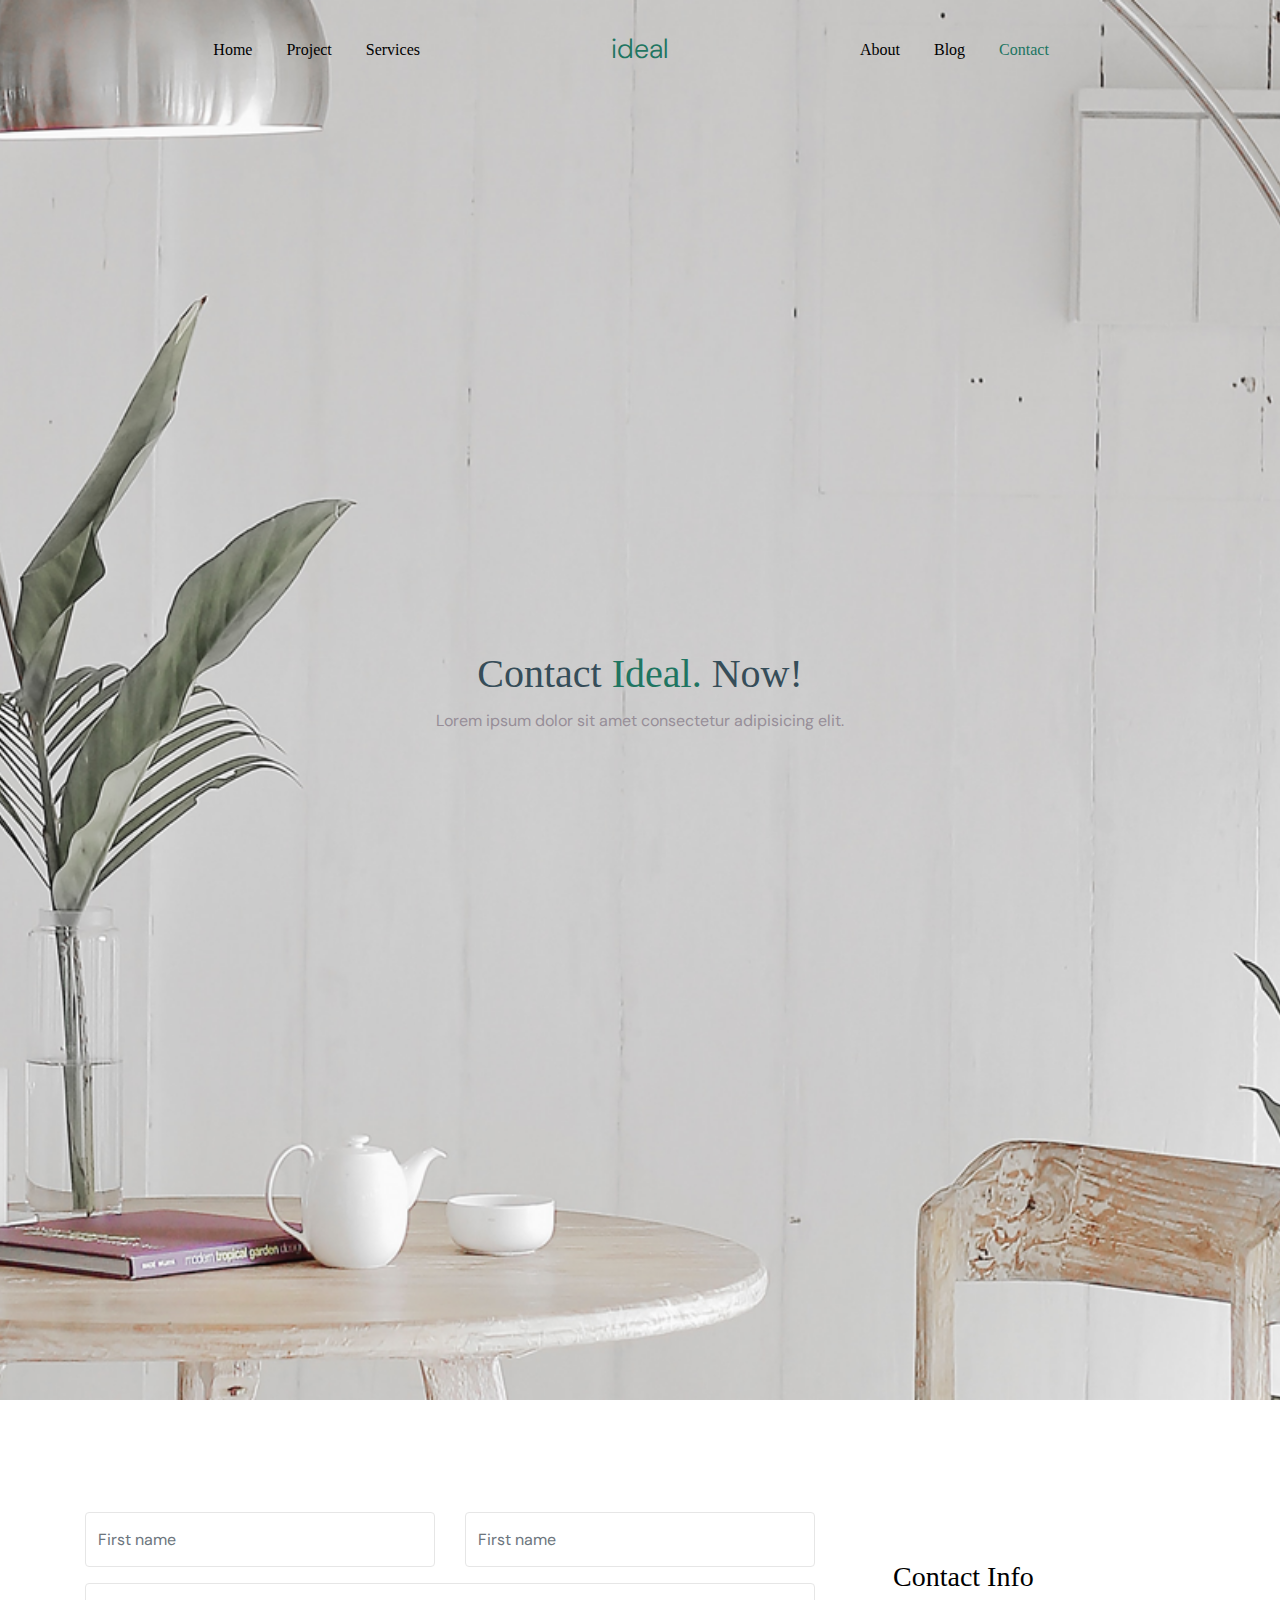
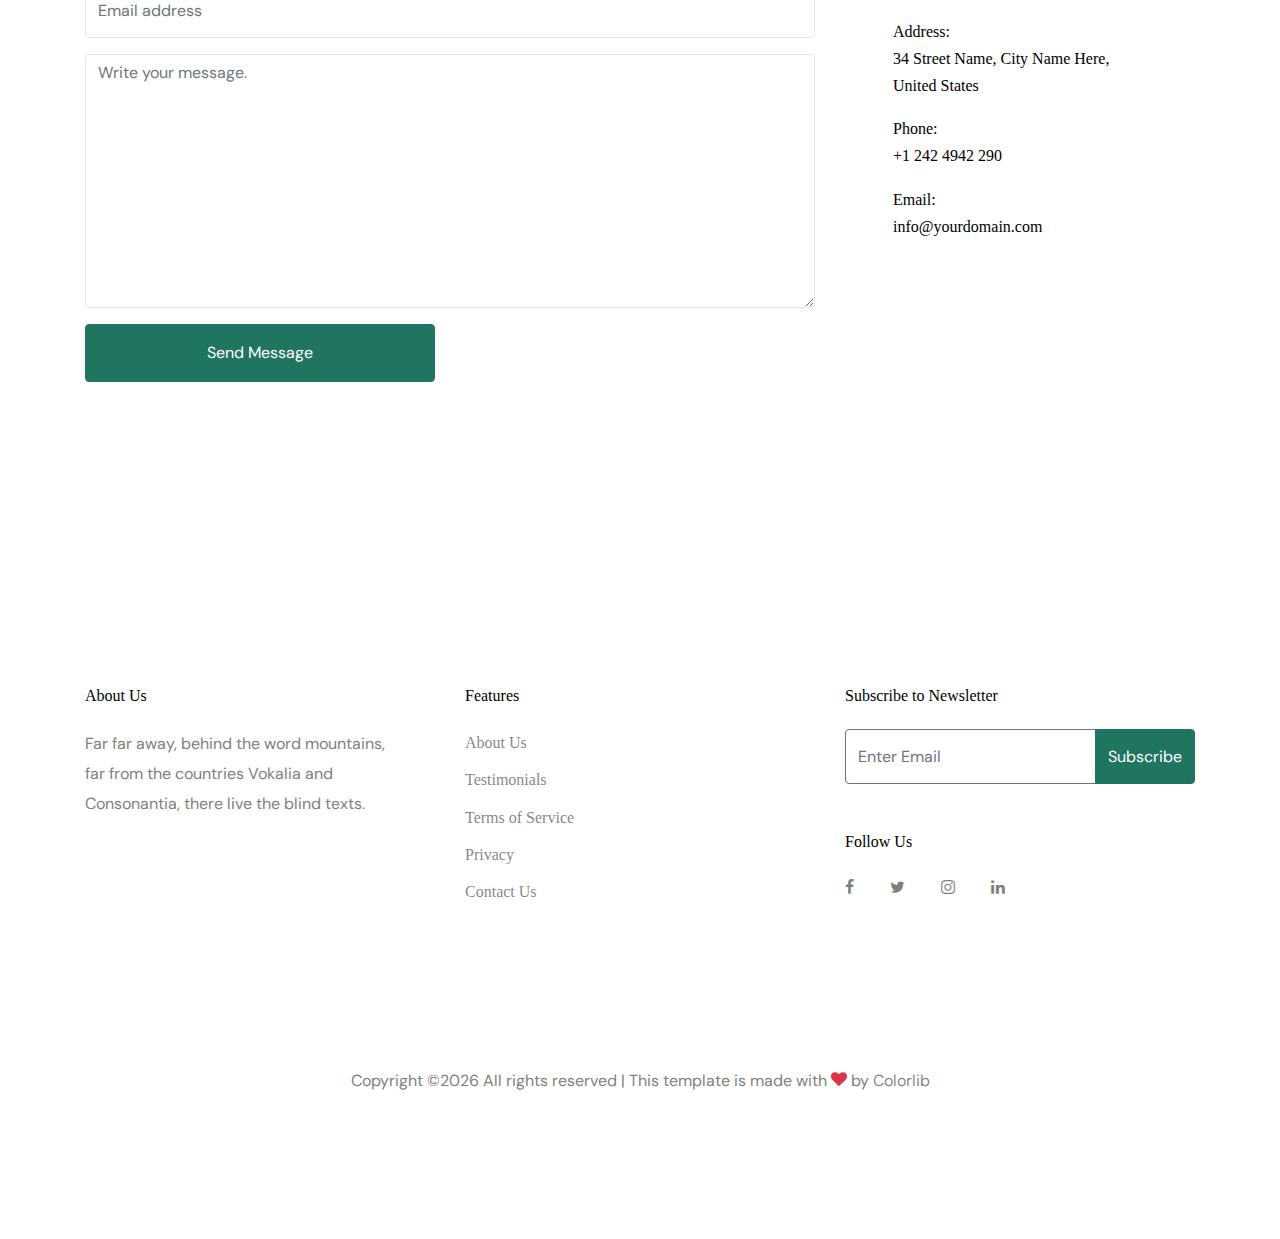
==== contact.html @ 6e5b9c4d "first commit" ====
<!doctype html>
<html lang="en">

  <head>
    <title>Ideal &mdash; Website Template by Colorlib</title>
    <meta charset="utf-8">
    <meta name="viewport" content="width=device-width, initial-scale=1, shrink-to-fit=no">

    <link href="https://fonts.googleapis.com/css?family=DM+Sans:300,400,700&display=swap" rel="stylesheet">

    <link rel="stylesheet" href="fonts/icomoon/style.css">

    <link rel="stylesheet" href="css/bootstrap.min.css">
    <link rel="stylesheet" href="css/animate.min.css">
    <link rel="stylesheet" href="css/jquery.fancybox.min.css">
    <link rel="stylesheet" href="css/owl.carousel.min.css">
    <link rel="stylesheet" href="css/owl.theme.default.min.css">
    <link rel="stylesheet" href="fonts/flaticon/font/flaticon.css">
    <link rel="stylesheet" href="css/aos.css">

    <!-- MAIN CSS -->
    <link rel="stylesheet" href="css/style.css">

  </head>

  <body data-spy="scroll" data-target=".site-navbar-target" data-offset="300">

    
    <div class="site-wrap" id="home-section">

      <div class="site-mobile-menu site-navbar-target">
        <div class="site-mobile-menu-header">
          <div class="site-mobile-menu-close mt-3">
            <span class="icon-close2 js-menu-toggle"></span>
          </div>
        </div>
        <div class="site-mobile-menu-body"></div>
      </div>



      <header class="site-navbar site-navbar-target" role="banner">

        <div class="container">
          <div class="row align-items-center position-relative">

            <div class="col-lg-4">
              <nav class="site-navigation text-right ml-auto " role="navigation">
                <ul class="site-menu main-menu js-clone-nav ml-auto d-none d-lg-block">
                  <li><a href="index.html" class="nav-link">Home</a></li>
                  <li><a href="project.html" class="nav-link">Project</a></li>
                  <li><a href="services.html" class="nav-link">Services</a></li>
                </ul>
              </nav>
            </div>
            <div class="col-lg-4 text-center">
              <div class="site-logo">
                <a href="index.html">Ideal</a>
              </div>


              <div class="ml-auto toggle-button d-inline-block d-lg-none"><a href="#" class="site-menu-toggle py-5 js-menu-toggle text-white"><span class="icon-menu h3 text-white"></span></a></div>
            </div>
            <div class="col-lg-4">
              <nav class="site-navigation text-left mr-auto " role="navigation">
                <ul class="site-menu main-menu js-clone-nav ml-auto d-none d-lg-block">
                  <li><a href="about.html" class="nav-link">About</a></li>
                  <li><a href="blog.html" class="nav-link">Blog</a></li>
                  <li class="active"><a href="contact.html" class="nav-link">Contact</a></li>
                </ul>
              </nav>
            </div>
            

          </div>
        </div>

      </header>

    
    
    <div class="ftco-blocks-cover-1">
        <div class="ftco-cover-1" style="background-image: url('images/hero_1.jpg');">
            <div class="container">
              <div class="row align-items-center justify-content-center">
                <div class="col-lg-6 text-center">
                  <h1>Contact <span class="text-primary">Ideal.</span> Now!  </h1>
                  <p>Lorem ipsum dolor sit amet consectetur adipisicing elit.</p>
                  
                </div>
              </div>
            </div>
        </div>
      </div>


    <div class="site-section">
      <div class="container">
        
        <div class="row">
          <div class="col-lg-8 mb-5" >
            <form action="#" method="post">
              <div class="form-group row">
                <div class="col-md-6 mb-4 mb-lg-0">
                  <input type="text" class="form-control" placeholder="First name">
                </div>
                <div class="col-md-6">
                  <input type="text" class="form-control" placeholder="First name">
                </div>
              </div>

              <div class="form-group row">
                <div class="col-md-12">
                  <input type="text" class="form-control" placeholder="Email address">
                </div>
              </div>

              <div class="form-group row">
                <div class="col-md-12">
                  <textarea name="" id="" class="form-control" placeholder="Write your message." cols="30" rows="10"></textarea>
                </div>
              </div>
              <div class="form-group row">
                <div class="col-md-6 mr-auto">
                  <input type="submit" class="btn btn-block btn-primary text-white py-3 px-5" value="Send Message">
                </div>
              </div>
            </form>
          </div>
          <div class="col-lg-4 ml-auto">
            <div class="bg-white p-3 p-md-5">
              <h3 class="text-black mb-4">Contact Info</h3>
              <ul class="list-unstyled footer-link">
                <li class="d-block mb-3">
                  <span class="d-block text-black">Address:</span>
                  <span>34 Street Name, City Name Here, United States</span></li>
                <li class="d-block mb-3"><span class="d-block text-black">Phone:</span><span>+1 242 4942 290</span></li>
                <li class="d-block mb-3"><span class="d-block text-black">Email:</span><span>info@yourdomain.com</span></li>
              </ul>
            </div>
          </div>
        </div>
      </div>
    </div>

    
    <footer class="site-footer">
      <div class="container">
        <div class="row">
          <div class="col-md-6">
            <div class="row">
              <div class="col-md-7">
                <h2 class="footer-heading mb-4">About Us</h2>
                <p>Far far away, behind the word mountains, far from the countries Vokalia and Consonantia, there live the blind texts. </p>

              </div>
              <div class="col-md-4 ml-auto">
                <h2 class="footer-heading mb-4">Features</h2>
                <ul class="list-unstyled">
                  <li><a href="#">About Us</a></li>
                  <li><a href="#">Testimonials</a></li>
                  <li><a href="#">Terms of Service</a></li>
                  <li><a href="#">Privacy</a></li>
                  <li><a href="#">Contact Us</a></li>
                </ul>
              </div>

            </div>
          </div>
          <div class="col-md-4 ml-auto">

            <div class="mb-5">
              <h2 class="footer-heading mb-4">Subscribe to Newsletter</h2>
              <form action="#" method="post" class="footer-suscribe-form">
                <div class="input-group mb-3">
                  <input type="text" class="form-control border-secondary text-white bg-transparent" placeholder="Enter Email" aria-label="Enter Email" aria-describedby="button-addon2">
                  <div class="input-group-append">
                    <button class="btn btn-primary text-white" type="button" id="button-addon2">Subscribe</button>
                  </div>
                </div>
            </div>


            <h2 class="footer-heading mb-4">Follow Us</h2>
            <a href="#about-section" class="smoothscroll pl-0 pr-3"><span class="icon-facebook"></span></a>
            <a href="#" class="pl-3 pr-3"><span class="icon-twitter"></span></a>
            <a href="#" class="pl-3 pr-3"><span class="icon-instagram"></span></a>
            <a href="#" class="pl-3 pr-3"><span class="icon-linkedin"></span></a>
            </form>
          </div>
        </div>
        <div class="row pt-5 mt-5 text-center">
          <div class="col-md-12">
            <div class="border-top pt-5">
              <p>
            <!-- Link back to Colorlib can't be removed. Template is licensed under CC BY 3.0. -->
            Copyright &copy;<script>document.write(new Date().getFullYear());</script> All rights reserved | This template is made with <i class="icon-heart text-danger" aria-hidden="true"></i> by <a href="https://colorlib.com" target="_blank" >Colorlib</a>
            <!-- Link back to Colorlib can't be removed. Template is licensed under CC BY 3.0. -->
            </p>
            </div>
          </div>

        </div>
      </div>
    </footer>

    </div>

    <script src="js/jquery-3.3.1.min.js"></script>
    <script src="js/popper.min.js"></script>
    <script src="js/bootstrap.min.js"></script>
    <script src="js/owl.carousel.min.js"></script>
    <script src="js/jquery.sticky.js"></script>
    <script src="js/jquery.waypoints.min.js"></script>
    <script src="js/jquery.animateNumber.min.js"></script>
    <script src="js/jquery.fancybox.min.js"></script>
    <script src="js/jquery.easing.1.3.js"></script>
    <script src="js/aos.js"></script>

    <script src="js/main.js"></script>

  </body>

</html>
---- fonts/icomoon/style.css ----
@font-face {
  font-family: 'icomoon';
  src:  url('fonts/icomoon.eot?10si43');
  src:  url('fonts/icomoon.eot?10si43#iefix') format('embedded-opentype'),
    url('fonts/icomoon.ttf?10si43') format('truetype'),
    url('fonts/icomoon.woff?10si43') format('woff'),
    url('fonts/icomoon.svg?10si43#icomoon') format('svg');
  font-weight: normal;
  font-style: normal;
}

[class^="icon-"], [class*=" icon-"] {
  /* use !important to prevent issues with browser extensions that change fonts */
  font-family: 'icomoon' !important;
  speak: none;
  font-style: normal;
  font-weight: normal;
  font-variant: normal;
  text-transform: none;
  line-height: 1;

  /* Better Font Rendering =========== */
  -webkit-font-smoothing: antialiased;
  -moz-osx-font-smoothing: grayscale;
}

.icon-asterisk:before {
  content: "\f069";
}
.icon-plus:before {
  content: "\f067";
}
.icon-question:before {
  content: "\f128";
}
.icon-minus:before {
  content: "\f068";
}
.icon-glass:before {
  content: "\f000";
}
.icon-music:before {
  content: "\f001";
}
.icon-search:before {
  content: "\f002";
}
.icon-envelope-o:before {
  content: "\f003";
}
.icon-heart:before {
  content: "\f004";
}
.icon-star:before {
  content: "\f005";
}
.icon-star-o:before {
  content: "\f006";
}
.icon-user:before {
  content: "\f007";
}
.icon-film:before {
  content: "\f008";
}
.icon-th-large:before {
  content: "\f009";
}
.icon-th:before {
  content: "\f00a";
}
.icon-th-list:before {
  content: "\f00b";
}
.icon-check:before {
  content: "\f00c";
}
.icon-close:before {
  content: "\f00d";
}
.icon-remove:before {
  content: "\f00d";
}
.icon-times:before {
  content: "\f00d";
}
.icon-search-plus:before {
  content: "\f00e";
}
.icon-search-minus:before {
  content: "\f010";
}
.icon-power-off:before {
  content: "\f011";
}
.icon-signal:before {
  content: "\f012";
}
.icon-cog:before {
  content: "\f013";
}
.icon-gear:before {
  content: "\f013";
}
.icon-trash-o:before {
  content: "\f014";
}
.icon-home:before {
  content: "\f015";
}
.icon-file-o:before {
  content: "\f016";
}
.icon-clock-o:before {
  content: "\f017";
}
.icon-road:before {
  content: "\f018";
}
.icon-download:before {
  content: "\f019";
}
.icon-arrow-circle-o-down:before {
  content: "\f01a";
}
.icon-arrow-circle-o-up:before {
  content: "\f01b";
}
.icon-inbox:before {
  content: "\f01c";
}
.icon-play-circle-o:before {
  content: "\f01d";
}
.icon-repeat:before {
  content: "\f01e";
}
.icon-rotate-right:before {
  content: "\f01e";
}
.icon-refresh:before {
  content: "\f021";
}
.icon-list-alt:before {
  content: "\f022";
}
.icon-lock:before {
  content: "\f023";
}
.icon-flag:before {
  content: "\f024";
}
.icon-headphones:before {
  content: "\f025";
}
.icon-volume-off:before {
  content: "\f026";
}
.icon-volume-down:before {
  content: "\f027";
}
.icon-volume-up:before {
  content: "\f028";
}
.icon-qrcode:before {
  content: "\f029";
}
.icon-barcode:before {
  content: "\f02a";
}
.icon-tag:before {
  content: "\f02b";
}
.icon-tags:before {
  content: "\f02c";
}
.icon-book:before {
  content: "\f02d";
}
.icon-bookmark:before {
  content: "\f02e";
}
.icon-print:before {
  content: "\f02f";
}
.icon-camera:before {
  content: "\f030";
}
.icon-font:before {
  content: "\f031";
}
.icon-bold:before {
  content: "\f032";
}
.icon-italic:before {
  content: "\f033";
}
.icon-text-height:before {
  content: "\f034";
}
.icon-text-width:before {
  content: "\f035";
}
.icon-align-left:before {
  content: "\f036";
}
.icon-align-center:before {
  content: "\f037";
}
.icon-align-right:before {
  content: "\f038";
}
.icon-align-justify:before {
  content: "\f039";
}
.icon-list:before {
  content: "\f03a";
}
.icon-dedent:before {
  content: "\f03b";
}
.icon-outdent:before {
  content: "\f03b";
}
.icon-indent:before {
  content: "\f03c";
}
.icon-video-camera:before {
  content: "\f03d";
}
.icon-image:before {
  content: "\f03e";
}
.icon-photo:before {
  content: "\f03e";
}
.icon-picture-o:before {
  content: "\f03e";
}
.icon-pencil:before {
  content: "\f040";
}
.icon-map-marker:before {
  content: "\f041";
}
.icon-adjust:before {
  content: "\f042";
}
.icon-tint:before {
  content: "\f043";
}
.icon-edit:before {
  content: "\f044";
}
.icon-pencil-square-o:before {
  content: "\f044";
}
.icon-share-square-o:before {
  content: "\f045";
}
.icon-check-square-o:before {
  content: "\f046";
}
.icon-arrows:before {
  content: "\f047";
}
.icon-step-backward:before {
  content: "\f048";
}
.icon-fast-backward:before {
  content: "\f049";
}
.icon-backward:before {
  content: "\f04a";
}
.icon-play:before {
  content: "\f04b";
}
.icon-pause:before {
  content: "\f04c";
}
.icon-stop:before {
  content: "\f04d";
}
.icon-forward:before {
  content: "\f04e";
}
.icon-fast-forward:before {
  content: "\f050";
}
.icon-step-forward:before {
  content: "\f051";
}
.icon-eject:before {
  content: "\f052";
}
.icon-chevron-left:before {
  content: "\f053";
}
.icon-chevron-right:before {
  content: "\f054";
}
.icon-plus-circle:before {
  content: "\f055";
}
.icon-minus-circle:before {
  content: "\f056";
}
.icon-times-circle:before {
  content: "\f057";
}
.icon-check-circle:before {
  content: "\f058";
}
.icon-question-circle:before {
  content: "\f059";
}
.icon-info-circle:before {
  content: "\f05a";
}
.icon-crosshairs:before {
  content: "\f05b";
}
.icon-times-circle-o:before {
  content: "\f05c";
}
.icon-check-circle-o:before {
  content: "\f05d";
}
.icon-ban:before {
  content: "\f05e";
}
.icon-arrow-left:before {
  content: "\f060";
}
.icon-arrow-right:before {
  content: "\f061";
}
.icon-arrow-up:before {
  content: "\f062";
}
.icon-arrow-down:before {
  content: "\f063";
}
.icon-mail-forward:before {
  content: "\f064";
}
.icon-share:before {
  content: "\f064";
}
.icon-expand:before {
  content: "\f065";
}
.icon-compress:before {
  content: "\f066";
}
.icon-exclamation-circle:before {
  content: "\f06a";
}
.icon-gift:before {
  content: "\f06b";
}
.icon-leaf:before {
  content: "\f06c";
}
.icon-fire:before {
  content: "\f06d";
}
.icon-eye:before {
  content: "\f06e";
}
.icon-eye-slash:before {
  content: "\f070";
}
.icon-exclamation-triangle:before {
  content: "\f071";
}
.icon-warning:before {
  content: "\f071";
}
.icon-plane:before {
  content: "\f072";
}
.icon-calendar:before {
  content: "\f073";
}
.icon-random:before {
  content: "\f074";
}
.icon-comment:before {
  content: "\f075";
}
.icon-magnet:before {
  content: "\f076";
}
.icon-chevron-up:before {
  content: "\f077";
}
.icon-chevron-down:before {
  content: "\f078";
}
.icon-retweet:before {
  content: "\f079";
}
.icon-shopping-cart:before {
  content: "\f07a";
}
.icon-folder:before {
  content: "\f07b";
}
.icon-folder-open:before {
  content: "\f07c";
}
.icon-arrows-v:before {
  content: "\f07d";
}
.icon-arrows-h:before {
  content: "\f07e";
}
.icon-bar-chart:before {
  content: "\f080";
}
.icon-bar-chart-o:before {
  content: "\f080";
}
.icon-twitter-square:before {
  content: "\f081";
}
.icon-facebook-square:before {
  content: "\f082";
}
.icon-camera-retro:before {
  content: "\f083";
}
.icon-key:before {
  content: "\f084";
}
.icon-cogs:before {
  content: "\f085";
}
.icon-gears:before {
  content: "\f085";
}
.icon-comments:before {
  content: "\f086";
}
.icon-thumbs-o-up:before {
  content: "\f087";
}
.icon-thumbs-o-down:before {
  content: "\f088";
}
.icon-star-half:before {
  content: "\f089";
}
.icon-heart-o:before {
  content: "\f08a";
}
.icon-sign-out:before {
  content: "\f08b";
}
.icon-linkedin-square:before {
  content: "\f08c";
}
.icon-thumb-tack:before {
  content: "\f08d";
}
.icon-external-link:before {
  content: "\f08e";
}
.icon-sign-in:before {
  content: "\f090";
}
.icon-trophy:before {
  content: "\f091";
}
.icon-github-square:before {
  content: "\f092";
}
.icon-upload:before {
  content: "\f093";
}
.icon-lemon-o:before {
  content: "\f094";
}
.icon-phone:before {
  content: "\f095";
}
.icon-square-o:before {
  content: "\f096";
}
.icon-bookmark-o:before {
  content: "\f097";
}
.icon-phone-square:before {
  content: "\f098";
}
.icon-twitter:before {
  content: "\f099";
}
.icon-facebook:before {
  content: "\f09a";
}
.icon-facebook-f:before {
  content: "\f09a";
}
.icon-github:before {
  content: "\f09b";
}
.icon-unlock:before {
  content: "\f09c";
}
.icon-credit-card:before {
  content: "\f09d";
}
.icon-feed:before {
  content: "\f09e";
}
.icon-rss:before {
  content: "\f09e";
}
.icon-hdd-o:before {
  content: "\f0a0";
}
.icon-bullhorn:before {
  content: "\f0a1";
}
.icon-bell-o:before {
  content: "\f0a2";
}
.icon-certificate:before {
  content: "\f0a3";
}
.icon-hand-o-right:before {
  content: "\f0a4";
}
.icon-hand-o-left:before {
  content: "\f0a5";
}
.icon-hand-o-up:before {
  content: "\f0a6";
}
.icon-hand-o-down:before {
  content: "\f0a7";
}
.icon-arrow-circle-left:before {
  content: "\f0a8";
}
.icon-arrow-circle-right:before {
  content: "\f0a9";
}
.icon-arrow-circle-up:before {
  content: "\f0aa";
}
.icon-arrow-circle-down:before {
  content: "\f0ab";
}
.icon-globe:before {
  content: "\f0ac";
}
.icon-wrench:before {
  content: "\f0ad";
}
.icon-tasks:before {
  content: "\f0ae";
}
.icon-filter:before {
  content: "\f0b0";
}
.icon-briefcase:before {
  content: "\f0b1";
}
.icon-arrows-alt:before {
  content: "\f0b2";
}
.icon-group:before {
  content: "\f0c0";
}
.icon-users:before {
  content: "\f0c0";
}
.icon-chain:before {
  content: "\f0c1";
}
.icon-link:before {
  content: "\f0c1";
}
.icon-cloud:before {
  content: "\f0c2";
}
.icon-flask:before {
  content: "\f0c3";
}
.icon-cut:before {
  content: "\f0c4";
}
.icon-scissors:before {
  content: "\f0c4";
}
.icon-copy:before {
  content: "\f0c5";
}
.icon-files-o:before {
  content: "\f0c5";
}
.icon-paperclip:before {
  content: "\f0c6";
}
.icon-floppy-o:before {
  content: "\f0c7";
}
.icon-save:before {
  content: "\f0c7";
}
.icon-square:before {
  content: "\f0c8";
}
.icon-bars:before {
  content: "\f0c9";
}
.icon-navicon:before {
  content: "\f0c9";
}
.icon-reorder:before {
  content: "\f0c9";
}
.icon-list-ul:before {
  content: "\f0ca";
}
.icon-list-ol:before {
  content: "\f0cb";
}
.icon-strikethrough:before {
  content: "\f0cc";
}
.icon-underline:before {
  content: "\f0cd";
}
.icon-table:before {
  content: "\f0ce";
}
.icon-magic:before {
  content: "\f0d0";
}
.icon-truck:before {
  content: "\f0d1";
}
.icon-pinterest:before {
  content: "\f0d2";
}
.icon-pinterest-square:before {
  content: "\f0d3";
}
.icon-google-plus-square:before {
  content: "\f0d4";
}
.icon-google-plus:before {
  content: "\f0d5";
}
.icon-money:before {
  content: "\f0d6";
}
.icon-caret-down:before {
  content: "\f0d7";
}
.icon-caret-up:before {
  content: "\f0d8";
}
.icon-caret-left:before {
  content: "\f0d9";
}
.icon-caret-right:before {
  content: "\f0da";
}
.icon-columns:before {
  content: "\f0db";
}
.icon-sort:before {
  content: "\f0dc";
}
.icon-unsorted:before {
  content: "\f0dc";
}
.icon-sort-desc:before {
  content: "\f0dd";
}
.icon-sort-down:before {
  content: "\f0dd";
}
.icon-sort-asc:before {
  content: "\f0de";
}
.icon-sort-up:before {
  content: "\f0de";
}
.icon-envelope:before {
  content: "\f0e0";
}
.icon-linkedin:before {
  content: "\f0e1";
}
.icon-rotate-left:before {
  content: "\f0e2";
}
.icon-undo:before {
  content: "\f0e2";
}
.icon-gavel:before {
  content: "\f0e3";
}
.icon-legal:before {
  content: "\f0e3";
}
.icon-dashboard:before {
  content: "\f0e4";
}
.icon-tachometer:before {
  content: "\f0e4";
}
.icon-comment-o:before {
  content: "\f0e5";
}
.icon-comments-o:before {
  content: "\f0e6";
}
.icon-bolt:before {
  content: "\f0e7";
}
.icon-flash:before {
  content: "\f0e7";
}
.icon-sitemap:before {
  content: "\f0e8";
}
.icon-umbrella:before {
  content: "\f0e9";
}
.icon-clipboard:before {
  content: "\f0ea";
}
.icon-paste:before {
  content: "\f0ea";
}
.icon-lightbulb-o:before {
  content: "\f0eb";
}
.icon-exchange:before {
  content: "\f0ec";
}
.icon-cloud-download:before {
  content: "\f0ed";
}
.icon-cloud-upload:before {
  content: "\f0ee";
}
.icon-user-md:before {
  content: "\f0f0";
}
.icon-stethoscope:before {
  content: "\f0f1";
}
.icon-suitcase:before {
  content: "\f0f2";
}
.icon-bell:before {
  content: "\f0f3";
}
.icon-coffee:before {
  content: "\f0f4";
}
.icon-cutlery:before {
  content: "\f0f5";
}
.icon-file-text-o:before {
  content: "\f0f6";
}
.icon-building-o:before {
  content: "\f0f7";
}
.icon-hospital-o:before {
  content: "\f0f8";
}
.icon-ambulance:before {
  content: "\f0f9";
}
.icon-medkit:before {
  content: "\f0fa";
}
.icon-fighter-jet:before {
  content: "\f0fb";
}
.icon-beer:before {
  content: "\f0fc";
}
.icon-h-square:before {
  content: "\f0fd";
}
.icon-plus-square:before {
  content: "\f0fe";
}
.icon-angle-double-left:before {
  content: "\f100";
}
.icon-angle-double-right:before {
  content: "\f101";
}
.icon-angle-double-up:before {
  content: "\f102";
}
.icon-angle-double-down:before {
  content: "\f103";
}
.icon-angle-left:before {
  content: "\f104";
}
.icon-angle-right:before {
  content: "\f105";
}
.icon-angle-up:before {
  content: "\f106";
}
.icon-angle-down:before {
  content: "\f107";
}
.icon-desktop:before {
  content: "\f108";
}
.icon-laptop:before {
  content: "\f109";
}
.icon-tablet:before {
  content: "\f10a";
}
.icon-mobile:before {
  content: "\f10b";
}
.icon-mobile-phone:before {
  content: "\f10b";
}
.icon-circle-o:before {
  content: "\f10c";
}
.icon-quote-left:before {
  content: "\f10d";
}
.icon-quote-right:before {
  content: "\f10e";
}
.icon-spinner:before {
  content: "\f110";
}
.icon-circle:before {
  content: "\f111";
}
.icon-mail-reply:before {
  content: "\f112";
}
.icon-reply:before {
  content: "\f112";
}
.icon-github-alt:before {
  content: "\f113";
}
.icon-folder-o:before {
  content: "\f114";
}
.icon-folder-open-o:before {
  content: "\f115";
}
.icon-smile-o:before {
  content: "\f118";
}
.icon-frown-o:before {
  content: "\f119";
}
.icon-meh-o:before {
  content: "\f11a";
}
.icon-gamepad:before {
  content: "\f11b";
}
.icon-keyboard-o:before {
  content: "\f11c";
}
.icon-flag-o:before {
  content: "\f11d";
}
.icon-flag-checkered:before {
  content: "\f11e";
}
.icon-terminal:before {
  content: "\f120";
}
.icon-code:before {
  content: "\f121";
}
.icon-mail-reply-all:before {
  content: "\f122";
}
.icon-reply-all:before {
  content: "\f122";
}
.icon-star-half-empty:before {
  content: "\f123";
}
.icon-star-half-full:before {
  content: "\f123";
}
.icon-star-half-o:before {
  content: "\f123";
}
.icon-location-arrow:before {
  content: "\f124";
}
.icon-crop:before {
  content: "\f125";
}
.icon-code-fork:before {
  content: "\f126";
}
.icon-chain-broken:before {
  content: "\f127";
}
.icon-unlink:before {
  content: "\f127";
}
.icon-info:before {
  content: "\f129";
}
.icon-exclamation:before {
  content: "\f12a";
}
.icon-superscript:before {
  content: "\f12b";
}
.icon-subscript:before {
  content: "\f12c";
}
.icon-eraser:before {
  content: "\f12d";
}
.icon-puzzle-piece:before {
  content: "\f12e";
}
.icon-microphone:before {
  content: "\f130";
}
.icon-microphone-slash:before {
  content: "\f131";
}
.icon-shield:before {
  content: "\f132";
}
.icon-calendar-o:before {
  content: "\f133";
}
.icon-fire-extinguisher:before {
  content: "\f134";
}
.icon-rocket:before {
  content: "\f135";
}
.icon-maxcdn:before {
  content: "\f136";
}
.icon-chevron-circle-left:before {
  content: "\f137";
}
.icon-chevron-circle-right:before {
  content: "\f138";
}
.icon-chevron-circle-up:before {
  content: "\f139";
}
.icon-chevron-circle-down:before {
  content: "\f13a";
}
.icon-html5:before {
  content: "\f13b";
}
.icon-css3:before {
  content: "\f13c";
}
.icon-anchor:before {
  content: "\f13d";
}
.icon-unlock-alt:before {
  content: "\f13e";
}
.icon-bullseye:before {
  content: "\f140";
}
.icon-ellipsis-h:before {
  content: "\f141";
}
.icon-ellipsis-v:before {
  content: "\f142";
}
.icon-rss-square:before {
  content: "\f143";
}
.icon-play-circle:before {
  content: "\f144";
}
.icon-ticket:before {
  content: "\f145";
}
.icon-minus-square:before {
  content: "\f146";
}
.icon-minus-square-o:before {
  content: "\f147";
}
.icon-level-up:before {
  content: "\f148";
}
.icon-level-down:before {
  content: "\f149";
}
.icon-check-square:before {
  content: "\f14a";
}
.icon-pencil-square:before {
  content: "\f14b";
}
.icon-external-link-square:before {
  content: "\f14c";
}
.icon-share-square:before {
  content: "\f14d";
}
.icon-compass:before {
  content: "\f14e";
}
.icon-caret-square-o-down:before {
  content: "\f150";
}
.icon-toggle-down:before {
  content: "\f150";
}
.icon-caret-square-o-up:before {
  content: "\f151";
}
.icon-toggle-up:before {
  content: "\f151";
}
.icon-caret-square-o-right:before {
  content: "\f152";
}
.icon-toggle-right:before {
  content: "\f152";
}
.icon-eur:before {
  content: "\f153";
}
.icon-euro:before {
  content: "\f153";
}
.icon-gbp:before {
  content: "\f154";
}
.icon-dollar:before {
  content: "\f155";
}
.icon-usd:before {
  content: "\f155";
}
.icon-inr:before {
  content: "\f156";
}
.icon-rupee:before {
  content: "\f156";
}
.icon-cny:before {
  content: "\f157";
}
.icon-jpy:before {
  content: "\f157";
}
.icon-rmb:before {
  content: "\f157";
}
.icon-yen:before {
  content: "\f157";
}
.icon-rouble:before {
  content: "\f158";
}
.icon-rub:before {
  content: "\f158";
}
.icon-ruble:before {
  content: "\f158";
}
.icon-krw:before {
  content: "\f159";
}
.icon-won:before {
  content: "\f159";
}
.icon-bitcoin:before {
  content: "\f15a";
}
.icon-btc:before {
  content: "\f15a";
}
.icon-file:before {
  content: "\f15b";
}
.icon-file-text:before {
  content: "\f15c";
}
.icon-sort-alpha-asc:before {
  content: "\f15d";
}
.icon-sort-alpha-desc:before {
  content: "\f15e";
}
.icon-sort-amount-asc:before {
  content: "\f160";
}
.icon-sort-amount-desc:before {
  content: "\f161";
}
.icon-sort-numeric-asc:before {
  content: "\f162";
}
.icon-sort-numeric-desc:before {
  content: "\f163";
}
.icon-thumbs-up:before {
  content: "\f164";
}
.icon-thumbs-down:before {
  content: "\f165";
}
.icon-youtube-square:before {
  content: "\f166";
}
.icon-youtube:before {
  content: "\f167";
}
.icon-xing:before {
  content: "\f168";
}
.icon-xing-square:before {
  content: "\f169";
}
.icon-youtube-play:before {
  content: "\f16a";
}
.icon-dropbox:before {
  content: "\f16b";
}
.icon-stack-overflow:before {
  content: "\f16c";
}
.icon-instagram:before {
  content: "\f16d";
}
.icon-flickr:before {
  content: "\f16e";
}
.icon-adn:before {
  content: "\f170";
}
.icon-bitbucket:before {
  content: "\f171";
}
.icon-bitbucket-square:before {
  content: "\f172";
}
.icon-tumblr:before {
  content: "\f173";
}
.icon-tumblr-square:before {
  content: "\f174";
}
.icon-long-arrow-down:before {
  content: "\f175";
}
.icon-long-arrow-up:before {
  content: "\f176";
}
.icon-long-arrow-left:before {
  content: "\f177";
}
.icon-long-arrow-right:before {
  content: "\f178";
}
.icon-apple:before {
  content: "\f179";
}
.icon-windows:before {
  content: "\f17a";
}
.icon-android:before {
  content: "\f17b";
}
.icon-linux:before {
  content: "\f17c";
}
.icon-dribbble:before {
  content: "\f17d";
}
.icon-skype:before {
  content: "\f17e";
}
.icon-foursquare:before {
  content: "\f180";
}
.icon-trello:before {
  content: "\f181";
}
.icon-female:before {
  content: "\f182";
}
.icon-male:before {
  content: "\f183";
}
.icon-gittip:before {
  content: "\f184";
}
.icon-gratipay:before {
  content: "\f184";
}
.icon-sun-o:before {
  content: "\f185";
}
.icon-moon-o:before {
  content: "\f186";
}
.icon-archive:before {
  content: "\f187";
}
.icon-bug:before {
  content: "\f188";
}
.icon-vk:before {
  content: "\f189";
}
.icon-weibo:before {
  content: "\f18a";
}
.icon-renren:before {
  content: "\f18b";
}
.icon-pagelines:before {
  content: "\f18c";
}
.icon-stack-exchange:before {
  content: "\f18d";
}
.icon-arrow-circle-o-right:before {
  content: "\f18e";
}
.icon-arrow-circle-o-left:before {
  content: "\f190";
}
.icon-caret-square-o-left:before {
  content: "\f191";
}
.icon-toggle-left:before {
  content: "\f191";
}
.icon-dot-circle-o:before {
  content: "\f192";
}
.icon-wheelchair:before {
  content: "\f193";
}
.icon-vimeo-square:before {
  content: "\f194";
}
.icon-try:before {
  content: "\f195";
}
.icon-turkish-lira:before {
  content: "\f195";
}
.icon-plus-square-o:before {
  content: "\f196";
}
.icon-space-shuttle:before {
  content: "\f197";
}
.icon-slack:before {
  content: "\f198";
}
.icon-envelope-square:before {
  content: "\f199";
}
.icon-wordpress:before {
  content: "\f19a";
}
.icon-openid:before {
  content: "\f19b";
}
.icon-bank:before {
  content: "\f19c";
}
.icon-institution:before {
  content: "\f19c";
}
.icon-university:before {
  content: "\f19c";
}
.icon-graduation-cap:before {
  content: "\f19d";
}
.icon-mortar-board:before {
  content: "\f19d";
}
.icon-yahoo:before {
  content: "\f19e";
}
.icon-google:before {
  content: "\f1a0";
}
.icon-reddit:before {
  content: "\f1a1";
}
.icon-reddit-square:before {
  content: "\f1a2";
}
.icon-stumbleupon-circle:before {
  content: "\f1a3";
}
.icon-stumbleupon:before {
  content: "\f1a4";
}
.icon-delicious:before {
  content: "\f1a5";
}
.icon-digg:before {
  content: "\f1a6";
}
.icon-pied-piper-pp:before {
  content: "\f1a7";
}
.icon-pied-piper-alt:before {
  content: "\f1a8";
}
.icon-drupal:before {
  content: "\f1a9";
}
.icon-joomla:before {
  content: "\f1aa";
}
.icon-language:before {
  content: "\f1ab";
}
.icon-fax:before {
  content: "\f1ac";
}
.icon-building:before {
  content: "\f1ad";
}
.icon-child:before {
  content: "\f1ae";
}
.icon-paw:before {
  content: "\f1b0";
}
.icon-spoon:before {
  content: "\f1b1";
}
.icon-cube:before {
  content: "\f1b2";
}
.icon-cubes:before {
  content: "\f1b3";
}
.icon-behance:before {
  content: "\f1b4";
}
.icon-behance-square:before {
  content: "\f1b5";
}
.icon-steam:before {
  content: "\f1b6";
}
.icon-steam-square:before {
  content: "\f1b7";
}
.icon-recycle:before {
  content: "\f1b8";
}
.icon-automobile:before {
  content: "\f1b9";
}
.icon-car:before {
  content: "\f1b9";
}
.icon-cab:before {
  content: "\f1ba";
}
.icon-taxi:before {
  content: "\f1ba";
}
.icon-tree:before {
  content: "\f1bb";
}
.icon-spotify:before {
  content: "\f1bc";
}
.icon-deviantart:before {
  content: "\f1bd";
}
.icon-soundcloud:before {
  content: "\f1be";
}
.icon-database:before {
  content: "\f1c0";
}
.icon-file-pdf-o:before {
  content: "\f1c1";
}
.icon-file-word-o:before {
  content: "\f1c2";
}
.icon-file-excel-o:before {
  content: "\f1c3";
}
.icon-file-powerpoint-o:before {
  content: "\f1c4";
}
.icon-file-image-o:before {
  content: "\f1c5";
}
.icon-file-photo-o:before {
  content: "\f1c5";
}
.icon-file-picture-o:before {
  content: "\f1c5";
}
.icon-file-archive-o:before {
  content: "\f1c6";
}
.icon-file-zip-o:before {
  content: "\f1c6";
}
.icon-file-audio-o:before {
  content: "\f1c7";
}
.icon-file-sound-o:before {
  content: "\f1c7";
}
.icon-file-movie-o:before {
  content: "\f1c8";
}
.icon-file-video-o:before {
  content: "\f1c8";
}
.icon-file-code-o:before {
  content: "\f1c9";
}
.icon-vine:before {
  content: "\f1ca";
}
.icon-codepen:before {
  content: "\f1cb";
}
.icon-jsfiddle:before {
  content: "\f1cc";
}
.icon-life-bouy:before {
  content: "\f1cd";
}
.icon-life-buoy:before {
  content: "\f1cd";
}
.icon-life-ring:before {
  content: "\f1cd";
}
.icon-life-saver:before {
  content: "\f1cd";
}
.icon-support:before {
  content: "\f1cd";
}
.icon-circle-o-notch:before {
  content: "\f1ce";
}
.icon-ra:before {
  content: "\f1d0";
}
.icon-rebel:before {
  content: "\f1d0";
}
.icon-resistance:before {
  content: "\f1d0";
}
.icon-empire:before {
  content: "\f1d1";
}
.icon-ge:before {
  content: "\f1d1";
}
.icon-git-square:before {
  content: "\f1d2";
}
.icon-git:before {
  content: "\f1d3";
}
.icon-hacker-news:before {
  content: "\f1d4";
}
.icon-y-combinator-square:before {
  content: "\f1d4";
}
.icon-yc-square:before {
  content: "\f1d4";
}
.icon-tencent-weibo:before {
  content: "\f1d5";
}
.icon-qq:before {
  content: "\f1d6";
}
.icon-wechat:before {
  content: "\f1d7";
}
.icon-weixin:before {
  content: "\f1d7";
}
.icon-paper-plane:before {
  content: "\f1d8";
}
.icon-send:before {
  content: "\f1d8";
}
.icon-paper-plane-o:before {
  content: "\f1d9";
}
.icon-send-o:before {
  content: "\f1d9";
}
.icon-history:before {
  content: "\f1da";
}
.icon-circle-thin:before {
  content: "\f1db";
}
.icon-header:before {
  content: "\f1dc";
}
.icon-paragraph:before {
  content: "\f1dd";
}
.icon-sliders:before {
  content: "\f1de";
}
.icon-share-alt:before {
  content: "\f1e0";
}
.icon-share-alt-square:before {
  content: "\f1e1";
}
.icon-bomb:before {
  content: "\f1e2";
}
.icon-futbol-o:before {
  content: "\f1e3";
}
.icon-soccer-ball-o:before {
  content: "\f1e3";
}
.icon-tty:before {
  content: "\f1e4";
}
.icon-binoculars:before {
  content: "\f1e5";
}
.icon-plug:before {
  content: "\f1e6";
}
.icon-slideshare:before {
  content: "\f1e7";
}
.icon-twitch:before {
  content: "\f1e8";
}
.icon-yelp:before {
  content: "\f1e9";
}
.icon-newspaper-o:before {
  content: "\f1ea";
}
.icon-wifi:before {
  content: "\f1eb";
}
.icon-calculator:before {
  content: "\f1ec";
}
.icon-paypal:before {
  content: "\f1ed";
}
.icon-google-wallet:before {
  content: "\f1ee";
}
.icon-cc-visa:before {
  content: "\f1f0";
}
.icon-cc-mastercard:before {
  content: "\f1f1";
}
.icon-cc-discover:before {
  content: "\f1f2";
}
.icon-cc-amex:before {
  content: "\f1f3";
}
.icon-cc-paypal:before {
  content: "\f1f4";
}
.icon-cc-stripe:before {
  content: "\f1f5";
}
.icon-bell-slash:before {
  content: "\f1f6";
}
.icon-bell-slash-o:before {
  content: "\f1f7";
}
.icon-trash:before {
  content: "\f1f8";
}
.icon-copyright:before {
  content: "\f1f9";
}
.icon-at:before {
  content: "\f1fa";
}
.icon-eyedropper:before {
  content: "\f1fb";
}
.icon-paint-brush:before {
  content: "\f1fc";
}
.icon-birthday-cake:before {
  content: "\f1fd";
}
.icon-area-chart:before {
  content: "\f1fe";
}
.icon-pie-chart:before {
  content: "\f200";
}
.icon-line-chart:before {
  content: "\f201";
}
.icon-lastfm:before {
  content: "\f202";
}
.icon-lastfm-square:before {
  content: "\f203";
}
.icon-toggle-off:before {
  content: "\f204";
}
.icon-toggle-on:before {
  content: "\f205";
}
.icon-bicycle:before {
  content: "\f206";
}
.icon-bus:before {
  content: "\f207";
}
.icon-ioxhost:before {
  content: "\f208";
}
.icon-angellist:before {
  content: "\f209";
}
.icon-cc:before {
  content: "\f20a";
}
.icon-ils:before {
  content: "\f20b";
}
.icon-shekel:before {
  content: "\f20b";
}
.icon-sheqel:before {
  content: "\f20b";
}
.icon-meanpath:before {
  content: "\f20c";
}
.icon-buysellads:before {
  content: "\f20d";
}
.icon-connectdevelop:before {
  content: "\f20e";
}
.icon-dashcube:before {
  content: "\f210";
}
.icon-forumbee:before {
  content: "\f211";
}
.icon-leanpub:before {
  content: "\f212";
}
.icon-sellsy:before {
  content: "\f213";
}
.icon-shirtsinbulk:before {
  content: "\f214";
}
.icon-simplybuilt:before {
  content: "\f215";
}
.icon-skyatlas:before {
  content: "\f216";
}
.icon-cart-plus:before {
  content: "\f217";
}
.icon-cart-arrow-down:before {
  content: "\f218";
}
.icon-diamond:before {
  content: "\f219";
}
.icon-ship:before {
  content: "\f21a";
}
.icon-user-secret:before {
  content: "\f21b";
}
.icon-motorcycle:before {
  content: "\f21c";
}
.icon-street-view:before {
  content: "\f21d";
}
.icon-heartbeat:before {
  content: "\f21e";
}
.icon-venus:before {
  content: "\f221";
}
.icon-mars:before {
  content: "\f222";
}
.icon-mercury:before {
  content: "\f223";
}
.icon-intersex:before {
  content: "\f224";
}
.icon-transgender:before {
  content: "\f224";
}
.icon-transgender-alt:before {
  content: "\f225";
}
.icon-venus-double:before {
  content: "\f226";
}
.icon-mars-double:before {
  content: "\f227";
}
.icon-venus-mars:before {
  content: "\f228";
}
.icon-mars-stroke:before {
  content: "\f229";
}
.icon-mars-stroke-v:before {
  content: "\f22a";
}
.icon-mars-stroke-h:before {
  content: "\f22b";
}
.icon-neuter:before {
  content: "\f22c";
}
.icon-genderless:before {
  content: "\f22d";
}
.icon-facebook-official:before {
  content: "\f230";
}
.icon-pinterest-p:before {
  content: "\f231";
}
.icon-whatsapp:before {
  content: "\f232";
}
.icon-server:before {
  content: "\f233";
}
.icon-user-plus:before {
  content: "\f234";
}
.icon-user-times:before {
  content: "\f235";
}
.icon-bed:before {
  content: "\f236";
}
.icon-hotel:before {
  content: "\f236";
}
.icon-viacoin:before {
  content: "\f237";
}
.icon-train:before {
  content: "\f238";
}
.icon-subway:before {
  content: "\f239";
}
.icon-medium:before {
  content: "\f23a";
}
.icon-y-combinator:before {
  content: "\f23b";
}
.icon-yc:before {
  content: "\f23b";
}
.icon-optin-monster:before {
  content: "\f23c";
}
.icon-opencart:before {
  content: "\f23d";
}
.icon-expeditedssl:before {
  content: "\f23e";
}
.icon-battery:before {
  content: "\f240";
}
.icon-battery-4:before {
  content: "\f240";
}
.icon-battery-full:before {
  content: "\f240";
}
.icon-battery-3:before {
  content: "\f241";
}
.icon-battery-three-quarters:before {
  content: "\f241";
}
.icon-battery-2:before {
  content: "\f242";
}
.icon-battery-half:before {
  content: "\f242";
}
.icon-battery-1:before {
  content: "\f243";
}
.icon-battery-quarter:before {
  content: "\f243";
}
.icon-battery-0:before {
  content: "\f244";
}
.icon-battery-empty:before {
  content: "\f244";
}
.icon-mouse-pointer:before {
  content: "\f245";
}
.icon-i-cursor:before {
  content: "\f246";
}
.icon-object-group:before {
  content: "\f247";
}
.icon-object-ungroup:before {
  content: "\f248";
}
.icon-sticky-note:before {
  content: "\f249";
}
.icon-sticky-note-o:before {
  content: "\f24a";
}
.icon-cc-jcb:before {
  content: "\f24b";
}
.icon-cc-diners-club:before {
  content: "\f24c";
}
.icon-clone:before {
  content: "\f24d";
}
.icon-balance-scale:before {
  content: "\f24e";
}
.icon-hourglass-o:before {
  content: "\f250";
}
.icon-hourglass-1:before {
  content: "\f251";
}
.icon-hourglass-start:before {
  content: "\f251";
}
.icon-hourglass-2:before {
  content: "\f252";
}
.icon-hourglass-half:before {
  content: "\f252";
}
.icon-hourglass-3:before {
  content: "\f253";
}
.icon-hourglass-end:before {
  content: "\f253";
}
.icon-hourglass:before {
  content: "\f254";
}
.icon-hand-grab-o:before {
  content: "\f255";
}
.icon-hand-rock-o:before {
  content: "\f255";
}
.icon-hand-paper-o:before {
  content: "\f256";
}
.icon-hand-stop-o:before {
  content: "\f256";
}
.icon-hand-scissors-o:before {
  content: "\f257";
}
.icon-hand-lizard-o:before {
  content: "\f258";
}
.icon-hand-spock-o:before {
  content: "\f259";
}
.icon-hand-pointer-o:before {
  content: "\f25a";
}
.icon-hand-peace-o:before {
  content: "\f25b";
}
.icon-trademark:before {
  content: "\f25c";
}
.icon-registered:before {
  content: "\f25d";
}
.icon-creative-commons:before {
  content: "\f25e";
}
.icon-gg:before {
  content: "\f260";
}
.icon-gg-circle:before {
  content: "\f261";
}
.icon-tripadvisor:before {
  content: "\f262";
}
.icon-odnoklassniki:before {
  content: "\f263";
}
.icon-odnoklassniki-square:before {
  content: "\f264";
}
.icon-get-pocket:before {
  content: "\f265";
}
.icon-wikipedia-w:before {
  content: "\f266";
}
.icon-safari:before {
  content: "\f267";
}
.icon-chrome:before {
  content: "\f268";
}
.icon-firefox:before {
  content: "\f269";
}
.icon-opera:before {
  content: "\f26a";
}
.icon-internet-explorer:before {
  content: "\f26b";
}
.icon-television:before {
  content: "\f26c";
}
.icon-tv:before {
  content: "\f26c";
}
.icon-contao:before {
  content: "\f26d";
}
.icon-500px:before {
  content: "\f26e";
}
.icon-amazon:before {
  content: "\f270";
}
.icon-calendar-plus-o:before {
  content: "\f271";
}
.icon-calendar-minus-o:before {
  content: "\f272";
}
.icon-calendar-times-o:before {
  content: "\f273";
}
.icon-calendar-check-o:before {
  content: "\f274";
}
.icon-industry:before {
  content: "\f275";
}
.icon-map-pin:before {
  content: "\f276";
}
.icon-map-signs:before {
  content: "\f277";
}
.icon-map-o:before {
  content: "\f278";
}
.icon-map:before {
  content: "\f279";
}
.icon-commenting:before {
  content: "\f27a";
}
.icon-commenting-o:before {
  content: "\f27b";
}
.icon-houzz:before {
  content: "\f27c";
}
.icon-vimeo:before {
  content: "\f27d";
}
.icon-black-tie:before {
  content: "\f27e";
}
.icon-fonticons:before {
  content: "\f280";
}
.icon-reddit-alien:before {
  content: "\f281";
}
.icon-edge:before {
  content: "\f282";
}
.icon-credit-card-alt:before {
  content: "\f283";
}
.icon-codiepie:before {
  content: "\f284";
}
.icon-modx:before {
  content: "\f285";
}
.icon-fort-awesome:before {
  content: "\f286";
}
.icon-usb:before {
  content: "\f287";
}
.icon-product-hunt:before {
  content: "\f288";
}
.icon-mixcloud:before {
  content: "\f289";
}
.icon-scribd:before {
  content: "\f28a";
}
.icon-pause-circle:before {
  content: "\f28b";
}
.icon-pause-circle-o:before {
  content: "\f28c";
}
.icon-stop-circle:before {
  content: "\f28d";
}
.icon-stop-circle-o:before {
  content: "\f28e";
}
.icon-shopping-bag:before {
  content: "\f290";
}
.icon-shopping-basket:before {
  content: "\f291";
}
.icon-hashtag:before {
  content: "\f292";
}
.icon-bluetooth:before {
  content: "\f293";
}
.icon-bluetooth-b:before {
  content: "\f294";
}
.icon-percent:before {
  content: "\f295";
}
.icon-gitlab:before {
  content: "\f296";
}
.icon-wpbeginner:before {
  content: "\f297";
}
.icon-wpforms:before {
  content: "\f298";
}
.icon-envira:before {
  content: "\f299";
}
.icon-universal-access:before {
  content: "\f29a";
}
.icon-wheelchair-alt:before {
  content: "\f29b";
}
.icon-question-circle-o:before {
  content: "\f29c";
}
.icon-blind:before {
  content: "\f29d";
}
.icon-audio-description:before {
  content: "\f29e";
}
.icon-volume-control-phone:before {
  content: "\f2a0";
}
.icon-braille:before {
  content: "\f2a1";
}
.icon-assistive-listening-systems:before {
  content: "\f2a2";
}
.icon-american-sign-language-interpreting:before {
  content: "\f2a3";
}
.icon-asl-interpreting:before {
  content: "\f2a3";
}
.icon-deaf:before {
  content: "\f2a4";
}
.icon-deafness:before {
  content: "\f2a4";
}
.icon-hard-of-hearing:before {
  content: "\f2a4";
}
.icon-glide:before {
  content: "\f2a5";
}
.icon-glide-g:before {
  content: "\f2a6";
}
.icon-sign-language:before {
  content: "\f2a7";
}
.icon-signing:before {
  content: "\f2a7";
}
.icon-low-vision:before {
  content: "\f2a8";
}
.icon-viadeo:before {
  content: "\f2a9";
}
.icon-viadeo-square:before {
  content: "\f2aa";
}
.icon-snapchat:before {
  content: "\f2ab";
}
.icon-snapchat-ghost:before {
  content: "\f2ac";
}
.icon-snapchat-square:before {
  content: "\f2ad";
}
.icon-pied-piper:before {
  content: "\f2ae";
}
.icon-first-order:before {
  content: "\f2b0";
}
.icon-yoast:before {
  content: "\f2b1";
}
.icon-themeisle:before {
  content: "\f2b2";
}
.icon-google-plus-circle:before {
  content: "\f2b3";
}
.icon-google-plus-official:before {
  content: "\f2b3";
}
.icon-fa:before {
  content: "\f2b4";
}
.icon-font-awesome:before {
  content: "\f2b4";
}
.icon-handshake-o:before {
  content: "\f2b5";
}
.icon-envelope-open:before {
  content: "\f2b6";
}
.icon-envelope-open-o:before {
  content: "\f2b7";
}
.icon-linode:before {
  content: "\f2b8";
}
.icon-address-book:before {
  content: "\f2b9";
}
.icon-address-book-o:before {
  content: "\f2ba";
}
.icon-address-card:before {
  content: "\f2bb";
}
.icon-vcard:before {
  content: "\f2bb";
}
.icon-address-card-o:before {
  content: "\f2bc";
}
.icon-vcard-o:before {
  content: "\f2bc";
}
.icon-user-circle:before {
  content: "\f2bd";
}
.icon-user-circle-o:before {
  content: "\f2be";
}
.icon-user-o:before {
  content: "\f2c0";
}
.icon-id-badge:before {
  content: "\f2c1";
}
.icon-drivers-license:before {
  content: "\f2c2";
}
.icon-id-card:before {
  content: "\f2c2";
}
.icon-drivers-license-o:before {
  content: "\f2c3";
}
.icon-id-card-o:before {
  content: "\f2c3";
}
.icon-quora:before {
  content: "\f2c4";
}
.icon-free-code-camp:before {
  content: "\f2c5";
}
.icon-telegram:before {
  content: "\f2c6";
}
.icon-thermometer:before {
  content: "\f2c7";
}
.icon-thermometer-4:before {
  content: "\f2c7";
}
.icon-thermometer-full:before {
  content: "\f2c7";
}
.icon-thermometer-3:before {
  content: "\f2c8";
}
.icon-thermometer-three-quarters:before {
  content: "\f2c8";
}
.icon-thermometer-2:before {
  content: "\f2c9";
}
.icon-thermometer-half:before {
  content: "\f2c9";
}
.icon-thermometer-1:before {
  content: "\f2ca";
}
.icon-thermometer-quarter:before {
  content: "\f2ca";
}
.icon-thermometer-0:before {
  content: "\f2cb";
}
.icon-thermometer-empty:before {
  content: "\f2cb";
}
.icon-shower:before {
  content: "\f2cc";
}
.icon-bath:before {
  content: "\f2cd";
}
.icon-bathtub:before {
  content: "\f2cd";
}
.icon-s15:before {
  content: "\f2cd";
}
.icon-podcast:before {
  content: "\f2ce";
}
.icon-window-maximize:before {
  content: "\f2d0";
}
.icon-window-minimize:before {
  content: "\f2d1";
}
.icon-window-restore:before {
  content: "\f2d2";
}
.icon-times-rectangle:before {
  content: "\f2d3";
}
.icon-window-close:before {
  content: "\f2d3";
}
.icon-times-rectangle-o:before {
  content: "\f2d4";
}
.icon-window-close-o:before {
  content: "\f2d4";
}
.icon-bandcamp:before {
  content: "\f2d5";
}
.icon-grav:before {
  content: "\f2d6";
}
.icon-etsy:before {
  content: "\f2d7";
}
.icon-imdb:before {
  content: "\f2d8";
}
.icon-ravelry:before {
  content: "\f2d9";
}
.icon-eercast:before {
  content: "\f2da";
}
.icon-microchip:before {
  content: "\f2db";
}
.icon-snowflake-o:before {
  content: "\f2dc";
}
.icon-superpowers:before {
  content: "\f2dd";
}
.icon-wpexplorer:before {
  content: "\f2de";
}
.icon-meetup:before {
  content: "\f2e0";
}
.icon-3d_rotation:before {
  content: "\e84d";
}
.icon-ac_unit:before {
  content: "\eb3b";
}
.icon-alarm:before {
  content: "\e855";
}
.icon-access_alarms:before {
  content: "\e191";
}
.icon-schedule:before {
  content: "\e8b5";
}
.icon-accessibility:before {
  content: "\e84e";
}
.icon-accessible:before {
  content: "\e914";
}
.icon-account_balance:before {
  content: "\e84f";
}
.icon-account_balance_wallet:before {
  content: "\e850";
}
.icon-account_box:before {
  content: "\e851";
}
.icon-account_circle:before {
  content: "\e853";
}
.icon-adb:before {
  content: "\e60e";
}
.icon-add:before {
  content: "\e145";
}
.icon-add_a_photo:before {
  content: "\e439";
}
.icon-alarm_add:before {
  content: "\e856";
}
.icon-add_alert:before {
  content: "\e003";
}
.icon-add_box:before {
  content: "\e146";
}
.icon-add_circle:before {
  content: "\e147";
}
.icon-control_point:before {
  content: "\e3ba";
}
.icon-add_location:before {
  content: "\e567";
}
.icon-add_shopping_cart:before {
  content: "\e854";
}
.icon-queue:before {
  content: "\e03c";
}
.icon-add_to_queue:before {
  content: "\e05c";
}
.icon-adjust2:before {
  content: "\e39e";
}
.icon-airline_seat_flat:before {
  content: "\e630";
}
.icon-airline_seat_flat_angled:before {
  content: "\e631";
}
.icon-airline_seat_individual_suite:before {
  content: "\e632";
}
.icon-airline_seat_legroom_extra:before {
  content: "\e633";
}
.icon-airline_seat_legroom_normal:before {
  content: "\e634";
}
.icon-airline_seat_legroom_reduced:before {
  content: "\e635";
}
.icon-airline_seat_recline_extra:before {
  content: "\e636";
}
.icon-airline_seat_recline_normal:before {
  content: "\e637";
}
.icon-flight:before {
  content: "\e539";
}
.icon-airplanemode_inactive:before {
  content: "\e194";
}
.icon-airplay:before {
  content: "\e055";
}
.icon-airport_shuttle:before {
  content: "\eb3c";
}
.icon-alarm_off:before {
  content: "\e857";
}
.icon-alarm_on:before {
  content: "\e858";
}
.icon-album:before {
  content: "\e019";
}
.icon-all_inclusive:before {
  content: "\eb3d";
}
.icon-all_out:before {
  content: "\e90b";
}
.icon-android2:before {
  content: "\e859";
}
.icon-announcement:before {
  content: "\e85a";
}
.icon-apps:before {
  content: "\e5c3";
}
.icon-archive2:before {
  content: "\e149";
}
.icon-arrow_back:before {
  content: "\e5c4";
}
.icon-arrow_downward:before {
  content: "\e5db";
}
.icon-arrow_drop_down:before {
  content: "\e5c5";
}
.icon-arrow_drop_down_circle:before {
  content: "\e5c6";
}
.icon-arrow_drop_up:before {
  content: "\e5c7";
}
.icon-arrow_forward:before {
  content: "\e5c8";
}
.icon-arrow_upward:before {
  content: "\e5d8";
}
.icon-art_track:before {
  content: "\e060";
}
.icon-aspect_ratio:before {
  content: "\e85b";
}
.icon-poll:before {
  content: "\e801";
}
.icon-assignment:before {
  content: "\e85d";
}
.icon-assignment_ind:before {
  content: "\e85e";
}
.icon-assignment_late:before {
  content: "\e85f";
}
.icon-assignment_return:before {
  content: "\e860";
}
.icon-assignment_returned:before {
  content: "\e861";
}
.icon-assignment_turned_in:before {
  content: "\e862";
}
.icon-assistant:before {
  content: "\e39f";
}
.icon-flag2:before {
  content: "\e153";
}
.icon-attach_file:before {
  content: "\e226";
}
.icon-attach_money:before {
  content: "\e227";
}
.icon-attachment:before {
  content: "\e2bc";
}
.icon-audiotrack:before {
  content: "\e3a1";
}
.icon-autorenew:before {
  content: "\e863";
}
.icon-av_timer:before {
  content: "\e01b";
}
.icon-backspace:before {
  content: "\e14a";
}
.icon-cloud_upload:before {
  content: "\e2c3";
}
.icon-battery_alert:before {
  content: "\e19c";
}
.icon-battery_charging_full:before {
  content: "\e1a3";
}
.icon-battery_std:before {
  content: "\e1a5";
}
.icon-battery_unknown:before {
  content: "\e1a6";
}
.icon-beach_access:before {
  content: "\eb3e";
}
.icon-beenhere:before {
  content: "\e52d";
}
.icon-block:before {
  content: "\e14b";
}
.icon-bluetooth2:before {
  content: "\e1a7";
}
.icon-bluetooth_searching:before {
  content: "\e1aa";
}
.icon-bluetooth_connected:before {
  content: "\e1a8";
}
.icon-bluetooth_disabled:before {
  content: "\e1a9";
}
.icon-blur_circular:before {
  content: "\e3a2";
}
.icon-blur_linear:before {
  content: "\e3a3";
}
.icon-blur_off:before {
  content: "\e3a4";
}
.icon-blur_on:before {
  content: "\e3a5";
}
.icon-class:before {
  content: "\e86e";
}
.icon-turned_in:before {
  content: "\e8e6";
}
.icon-turned_in_not:before {
  content: "\e8e7";
}
.icon-border_all:before {
  content: "\e228";
}
.icon-border_bottom:before {
  content: "\e229";
}
.icon-border_clear:before {
  content: "\e22a";
}
.icon-border_color:before {
  content: "\e22b";
}
.icon-border_horizontal:before {
  content: "\e22c";
}
.icon-border_inner:before {
  content: "\e22d";
}
.icon-border_left:before {
  content: "\e22e";
}
.icon-border_outer:before {
  content: "\e22f";
}
.icon-border_right:before {
  content: "\e230";
}
.icon-border_style:before {
  content: "\e231";
}
.icon-border_top:before {
  content: "\e232";
}
.icon-border_vertical:before {
  content: "\e233";
}
.icon-branding_watermark:before {
  content: "\e06b";
}
.icon-brightness_1:before {
  content: "\e3a6";
}
.icon-brightness_2:before {
  content: "\e3a7";
}
.icon-brightness_3:before {
  content: "\e3a8";
}
.icon-brightness_4:before {
  content: "\e3a9";
}
.icon-brightness_low:before {
  content: "\e1ad";
}
.icon-brightness_medium:before {
  content: "\e1ae";
}
.icon-brightness_high:before {
  content: "\e1ac";
}
.icon-brightness_auto:before {
  content: "\e1ab";
}
.icon-broken_image:before {
  content: "\e3ad";
}
.icon-brush:before {
  content: "\e3ae";
}
.icon-bubble_chart:before {
  content: "\e6dd";
}
.icon-bug_report:before {
  content: "\e868";
}
.icon-build:before {
  content: "\e869";
}
.icon-burst_mode:before {
  content: "\e43c";
}
.icon-domain:before {
  content: "\e7ee";
}
.icon-business_center:before {
  content: "\eb3f";
}
.icon-cached:before {
  content: "\e86a";
}
.icon-cake:before {
  content: "\e7e9";
}
.icon-phone2:before {
  content: "\e0cd";
}
.icon-call_end:before {
  content: "\e0b1";
}
.icon-call_made:before {
  content: "\e0b2";
}
.icon-merge_type:before {
  content: "\e252";
}
.icon-call_missed:before {
  content: "\e0b4";
}
.icon-call_missed_outgoing:before {
  content: "\e0e4";
}
.icon-call_received:before {
  content: "\e0b5";
}
.icon-call_split:before {
  content: "\e0b6";
}
.icon-call_to_action:before {
  content: "\e06c";
}
.icon-camera2:before {
  content: "\e3af";
}
.icon-photo_camera:before {
  content: "\e412";
}
.icon-camera_enhance:before {
  content: "\e8fc";
}
.icon-camera_front:before {
  content: "\e3b1";
}
.icon-camera_rear:before {
  content: "\e3b2";
}
.icon-camera_roll:before {
  content: "\e3b3";
}
.icon-cancel:before {
  content: "\e5c9";
}
.icon-redeem:before {
  content: "\e8b1";
}
.icon-card_membership:before {
  content: "\e8f7";
}
.icon-card_travel:before {
  content: "\e8f8";
}
.icon-casino:before {
  content: "\eb40";
}
.icon-cast:before {
  content: "\e307";
}
.icon-cast_connected:before {
  content: "\e308";
}
.icon-center_focus_strong:before {
  content: "\e3b4";
}
.icon-center_focus_weak:before {
  content: "\e3b5";
}
.icon-change_history:before {
  content: "\e86b";
}
.icon-chat:before {
  content: "\e0b7";
}
.icon-chat_bubble:before {
  content: "\e0ca";
}
.icon-chat_bubble_outline:before {
  content: "\e0cb";
}
.icon-check2:before {
  content: "\e5ca";
}
.icon-check_box:before {
  content: "\e834";
}
.icon-check_box_outline_blank:before {
  content: "\e835";
}
.icon-check_circle:before {
  content: "\e86c";
}
.icon-navigate_before:before {
  content: "\e408";
}
.icon-navigate_next:before {
  content: "\e409";
}
.icon-child_care:before {
  content: "\eb41";
}
.icon-child_friendly:before {
  content: "\eb42";
}
.icon-chrome_reader_mode:before {
  content: "\e86d";
}
.icon-close2:before {
  content: "\e5cd";
}
.icon-clear_all:before {
  content: "\e0b8";
}
.icon-closed_caption:before {
  content: "\e01c";
}
.icon-wb_cloudy:before {
  content: "\e42d";
}
.icon-cloud_circle:before {
  content: "\e2be";
}
.icon-cloud_done:before {
  content: "\e2bf";
}
.icon-cloud_download:before {
  content: "\e2c0";
}
.icon-cloud_off:before {
  content: "\e2c1";
}
.icon-cloud_queue:before {
  content: "\e2c2";
}
.icon-code2:before {
  content: "\e86f";
}
.icon-photo_library:before {
  content: "\e413";
}
.icon-collections_bookmark:before {
  content: "\e431";
}
.icon-palette:before {
  content: "\e40a";
}
.icon-colorize:before {
  content: "\e3b8";
}
.icon-comment2:before {
  content: "\e0b9";
}
.icon-compare:before {
  content: "\e3b9";
}
.icon-compare_arrows:before {
  content: "\e915";
}
.icon-laptop2:before {
  content: "\e31e";
}
.icon-confirmation_number:before {
  content: "\e638";
}
.icon-contact_mail:before {
  content: "\e0d0";
}
.icon-contact_phone:before {
  content: "\e0cf";
}
.icon-contacts:before {
  content: "\e0ba";
}
.icon-content_copy:before {
  content: "\e14d";
}
.icon-content_cut:before {
  content: "\e14e";
}
.icon-content_paste:before {
  content: "\e14f";
}
.icon-control_point_duplicate:before {
  content: "\e3bb";
}
.icon-copyright2:before {
  content: "\e90c";
}
.icon-mode_edit:before {
  content: "\e254";
}
.icon-create_new_folder:before {
  content: "\e2cc";
}
.icon-payment:before {
  content: "\e8a1";
}
.icon-crop2:before {
  content: "\e3be";
}
.icon-crop_16_9:before {
  content: "\e3bc";
}
.icon-crop_3_2:before {
  content: "\e3bd";
}
.icon-crop_landscape:before {
  content: "\e3c3";
}
.icon-crop_7_5:before {
  content: "\e3c0";
}
.icon-crop_din:before {
  content: "\e3c1";
}
.icon-crop_free:before {
  content: "\e3c2";
}
.icon-crop_original:before {
  content: "\e3c4";
}
.icon-crop_portrait:before {
  content: "\e3c5";
}
.icon-crop_rotate:before {
  content: "\e437";
}
.icon-crop_square:before {
  content: "\e3c6";
}
.icon-dashboard2:before {
  content: "\e871";
}
.icon-data_usage:before {
  content: "\e1af";
}
.icon-date_range:before {
  content: "\e916";
}
.icon-dehaze:before {
  content: "\e3c7";
}
.icon-delete:before {
  content: "\e872";
}
.icon-delete_forever:before {
  content: "\e92b";
}
.icon-delete_sweep:before {
  content: "\e16c";
}
.icon-description:before {
  content: "\e873";
}
.icon-desktop_mac:before {
  content: "\e30b";
}
.icon-desktop_windows:before {
  content: "\e30c";
}
.icon-details:before {
  content: "\e3c8";
}
.icon-developer_board:before {
  content: "\e30d";
}
.icon-developer_mode:before {
  content: "\e1b0";
}
.icon-device_hub:before {
  content: "\e335";
}
.icon-phonelink:before {
  content: "\e326";
}
.icon-devices_other:before {
  content: "\e337";
}
.icon-dialer_sip:before {
  content: "\e0bb";
}
.icon-dialpad:before {
  content: "\e0bc";
}
.icon-directions:before {
  content: "\e52e";
}
.icon-directions_bike:before {
  content: "\e52f";
}
.icon-directions_boat:before {
  content: "\e532";
}
.icon-directions_bus:before {
  content: "\e530";
}
.icon-directions_car:before {
  content: "\e531";
}
.icon-directions_railway:before {
  content: "\e534";
}
.icon-directions_run:before {
  content: "\e566";
}
.icon-directions_transit:before {
  content: "\e535";
}
.icon-directions_walk:before {
  content: "\e536";
}
.icon-disc_full:before {
  content: "\e610";
}
.icon-dns:before {
  content: "\e875";
}
.icon-not_interested:before {
  content: "\e033";
}
.icon-do_not_disturb_alt:before {
  content: "\e611";
}
.icon-do_not_disturb_off:before {
  content: "\e643";
}
.icon-remove_circle:before {
  content: "\e15c";
}
.icon-dock:before {
  content: "\e30e";
}
.icon-done:before {
  content: "\e876";
}
.icon-done_all:before {
  content: "\e877";
}
.icon-donut_large:before {
  content: "\e917";
}
.icon-donut_small:before {
  content: "\e918";
}
.icon-drafts:before {
  content: "\e151";
}
.icon-drag_handle:before {
  content: "\e25d";
}
.icon-time_to_leave:before {
  content: "\e62c";
}
.icon-dvr:before {
  content: "\e1b2";
}
.icon-edit_location:before {
  content: "\e568";
}
.icon-eject2:before {
  content: "\e8fb";
}
.icon-markunread:before {
  content: "\e159";
}
.icon-enhanced_encryption:before {
  content: "\e63f";
}
.icon-equalizer:before {
  content: "\e01d";
}
.icon-error:before {
  content: "\e000";
}
.icon-error_outline:before {
  content: "\e001";
}
.icon-euro_symbol:before {
  content: "\e926";
}
.icon-ev_station:before {
  content: "\e56d";
}
.icon-insert_invitation:before {
  content: "\e24f";
}
.icon-event_available:before {
  content: "\e614";
}
.icon-event_busy:before {
  content: "\e615";
}
.icon-event_note:before {
  content: "\e616";
}
.icon-event_seat:before {
  content: "\e903";
}
.icon-exit_to_app:before {
  content: "\e879";
}
.icon-expand_less:before {
  content: "\e5ce";
}
.icon-expand_more:before {
  content: "\e5cf";
}
.icon-explicit:before {
  content: "\e01e";
}
.icon-explore:before {
  content: "\e87a";
}
.icon-exposure:before {
  content: "\e3ca";
}
.icon-exposure_neg_1:before {
  content: "\e3cb";
}
.icon-exposure_neg_2:before {
  content: "\e3cc";
}
.icon-exposure_plus_1:before {
  content: "\e3cd";
}
.icon-exposure_plus_2:before {
  content: "\e3ce";
}
.icon-exposure_zero:before {
  content: "\e3cf";
}
.icon-extension:before {
  content: "\e87b";
}
.icon-face:before {
  content: "\e87c";
}
.icon-fast_forward:before {
  content: "\e01f";
}
.icon-fast_rewind:before {
  content: "\e020";
}
.icon-favorite:before {
  content: "\e87d";
}
.icon-favorite_border:before {
  content: "\e87e";
}
.icon-featured_play_list:before {
  content: "\e06d";
}
.icon-featured_video:before {
  content: "\e06e";
}
.icon-sms_failed:before {
  content: "\e626";
}
.icon-fiber_dvr:before {
  content: "\e05d";
}
.icon-fiber_manual_record:before {
  content: "\e061";
}
.icon-fiber_new:before {
  content: "\e05e";
}
.icon-fiber_pin:before {
  content: "\e06a";
}
.icon-fiber_smart_record:before {
  content: "\e062";
}
.icon-get_app:before {
  content: "\e884";
}
.icon-file_upload:before {
  content: "\e2c6";
}
.icon-filter2:before {
  content: "\e3d3";
}
.icon-filter_1:before {
  content: "\e3d0";
}
.icon-filter_2:before {
  content: "\e3d1";
}
.icon-filter_3:before {
  content: "\e3d2";
}
.icon-filter_4:before {
  content: "\e3d4";
}
.icon-filter_5:before {
  content: "\e3d5";
}
.icon-filter_6:before {
  content: "\e3d6";
}
.icon-filter_7:before {
  content: "\e3d7";
}
.icon-filter_8:before {
  content: "\e3d8";
}
.icon-filter_9:before {
  content: "\e3d9";
}
.icon-filter_9_plus:before {
  content: "\e3da";
}
.icon-filter_b_and_w:before {
  content: "\e3db";
}
.icon-filter_center_focus:before {
  content: "\e3dc";
}
.icon-filter_drama:before {
  content: "\e3dd";
}
.icon-filter_frames:before {
  content: "\e3de";
}
.icon-terrain:before {
  content: "\e564";
}
.icon-filter_list:before {
  content: "\e152";
}
.icon-filter_none:before {
  content: "\e3e0";
}
.icon-filter_tilt_shift:before {
  content: "\e3e2";
}
.icon-filter_vintage:before {
  content: "\e3e3";
}
.icon-find_in_page:before {
  content: "\e880";
}
.icon-find_replace:before {
  content: "\e881";
}
.icon-fingerprint:before {
  content: "\e90d";
}
.icon-first_page:before {
  content: "\e5dc";
}
.icon-fitness_center:before {
  content: "\eb43";
}
.icon-flare:before {
  content: "\e3e4";
}
.icon-flash_auto:before {
  content: "\e3e5";
}
.icon-flash_off:before {
  content: "\e3e6";
}
.icon-flash_on:before {
  content: "\e3e7";
}
.icon-flight_land:before {
  content: "\e904";
}
.icon-flight_takeoff:before {
  content: "\e905";
}
.icon-flip:before {
  content: "\e3e8";
}
.icon-flip_to_back:before {
  content: "\e882";
}
.icon-flip_to_front:before {
  content: "\e883";
}
.icon-folder2:before {
  content: "\e2c7";
}
.icon-folder_open:before {
  content: "\e2c8";
}
.icon-folder_shared:before {
  content: "\e2c9";
}
.icon-folder_special:before {
  content: "\e617";
}
.icon-font_download:before {
  content: "\e167";
}
.icon-format_align_center:before {
  content: "\e234";
}
.icon-format_align_justify:before {
  content: "\e235";
}
.icon-format_align_left:before {
  content: "\e236";
}
.icon-format_align_right:before {
  content: "\e237";
}
.icon-format_bold:before {
  content: "\e238";
}
.icon-format_clear:before {
  content: "\e239";
}
.icon-format_color_fill:before {
  content: "\e23a";
}
.icon-format_color_reset:before {
  content: "\e23b";
}
.icon-format_color_text:before {
  content: "\e23c";
}
.icon-format_indent_decrease:before {
  content: "\e23d";
}
.icon-format_indent_increase:before {
  content: "\e23e";
}
.icon-format_italic:before {
  content: "\e23f";
}
.icon-format_line_spacing:before {
  content: "\e240";
}
.icon-format_list_bulleted:before {
  content: "\e241";
}
.icon-format_list_numbered:before {
  content: "\e242";
}
.icon-format_paint:before {
  content: "\e243";
}
.icon-format_quote:before {
  content: "\e244";
}
.icon-format_shapes:before {
  content: "\e25e";
}
.icon-format_size:before {
  content: "\e245";
}
.icon-format_strikethrough:before {
  content: "\e246";
}
.icon-format_textdirection_l_to_r:before {
  content: "\e247";
}
.icon-format_textdirection_r_to_l:before {
  content: "\e248";
}
.icon-format_underlined:before {
  content: "\e249";
}
.icon-question_answer:before {
  content: "\e8af";
}
.icon-forward2:before {
  content: "\e154";
}
.icon-forward_10:before {
  content: "\e056";
}
.icon-forward_30:before {
  content: "\e057";
}
.icon-forward_5:before {
  content: "\e058";
}
.icon-free_breakfast:before {
  content: "\eb44";
}
.icon-fullscreen:before {
  content: "\e5d0";
}
.icon-fullscreen_exit:before {
  content: "\e5d1";
}
.icon-functions:before {
  content: "\e24a";
}
.icon-g_translate:before {
  content: "\e927";
}
.icon-games:before {
  content: "\e021";
}
.icon-gavel2:before {
  content: "\e90e";
}
.icon-gesture:before {
  content: "\e155";
}
.icon-gif:before {
  content: "\e908";
}
.icon-goat:before {
  content: "\e900";
}
.icon-golf_course:before {
  content: "\eb45";
}
.icon-my_location:before {
  content: "\e55c";
}
.icon-location_searching:before {
  content: "\e1b7";
}
.icon-location_disabled:before {
  content: "\e1b6";
}
.icon-star2:before {
  content: "\e838";
}
.icon-gradient:before {
  content: "\e3e9";
}
.icon-grain:before {
  content: "\e3ea";
}
.icon-graphic_eq:before {
  content: "\e1b8";
}
.icon-grid_off:before {
  content: "\e3eb";
}
.icon-grid_on:before {
  content: "\e3ec";
}
.icon-people:before {
  content: "\e7fb";
}
.icon-group_add:before {
  content: "\e7f0";
}
.icon-group_work:before {
  content: "\e886";
}
.icon-hd:before {
  content: "\e052";
}
.icon-hdr_off:before {
  content: "\e3ed";
}
.icon-hdr_on:before {
  content: "\e3ee";
}
.icon-hdr_strong:before {
  content: "\e3f1";
}
.icon-hdr_weak:before {
  content: "\e3f2";
}
.icon-headset:before {
  content: "\e310";
}
.icon-headset_mic:before {
  content: "\e311";
}
.icon-healing:before {
  content: "\e3f3";
}
.icon-hearing:before {
  content: "\e023";
}
.icon-help:before {
  content: "\e887";
}
.icon-help_outline:before {
  content: "\e8fd";
}
.icon-high_quality:before {
  content: "\e024";
}
.icon-highlight:before {
  content: "\e25f";
}
.icon-highlight_off:before {
  content: "\e888";
}
.icon-restore:before {
  content: "\e8b3";
}
.icon-home2:before {
  content: "\e88a";
}
.icon-hot_tub:before {
  content: "\eb46";
}
.icon-local_hotel:before {
  content: "\e549";
}
.icon-hourglass_empty:before {
  content: "\e88b";
}
.icon-hourglass_full:before {
  content: "\e88c";
}
.icon-http:before {
  content: "\e902";
}
.icon-lock2:before {
  content: "\e897";
}
.icon-photo2:before {
  content: "\e410";
}
.icon-image_aspect_ratio:before {
  content: "\e3f5";
}
.icon-import_contacts:before {
  content: "\e0e0";
}
.icon-import_export:before {
  content: "\e0c3";
}
.icon-important_devices:before {
  content: "\e912";
}
.icon-inbox2:before {
  content: "\e156";
}
.icon-indeterminate_check_box:before {
  content: "\e909";
}
.icon-info2:before {
  content: "\e88e";
}
.icon-info_outline:before {
  content: "\e88f";
}
.icon-input:before {
  content: "\e890";
}
.icon-insert_comment:before {
  content: "\e24c";
}
.icon-insert_drive_file:before {
  content: "\e24d";
}
.icon-tag_faces:before {
  content: "\e420";
}
.icon-link2:before {
  content: "\e157";
}
.icon-invert_colors:before {
  content: "\e891";
}
.icon-invert_colors_off:before {
  content: "\e0c4";
}
.icon-iso:before {
  content: "\e3f6";
}
.icon-keyboard:before {
  content: "\e312";
}
.icon-keyboard_arrow_down:before {
  content: "\e313";
}
.icon-keyboard_arrow_left:before {
  content: "\e314";
}
.icon-keyboard_arrow_right:before {
  content: "\e315";
}
.icon-keyboard_arrow_up:before {
  content: "\e316";
}
.icon-keyboard_backspace:before {
  content: "\e317";
}
.icon-keyboard_capslock:before {
  content: "\e318";
}
.icon-keyboard_hide:before {
  content: "\e31a";
}
.icon-keyboard_return:before {
  content: "\e31b";
}
.icon-keyboard_tab:before {
  content: "\e31c";
}
.icon-keyboard_voice:before {
  content: "\e31d";
}
.icon-kitchen:before {
  content: "\eb47";
}
.icon-label:before {
  content: "\e892";
}
.icon-label_outline:before {
  content: "\e893";
}
.icon-language2:before {
  content: "\e894";
}
.icon-laptop_chromebook:before {
  content: "\e31f";
}
.icon-laptop_mac:before {
  content: "\e320";
}
.icon-laptop_windows:before {
  content: "\e321";
}
.icon-last_page:before {
  content: "\e5dd";
}
.icon-open_in_new:before {
  content: "\e89e";
}
.icon-layers:before {
  content: "\e53b";
}
.icon-layers_clear:before {
  content: "\e53c";
}
.icon-leak_add:before {
  content: "\e3f8";
}
.icon-leak_remove:before {
  content: "\e3f9";
}
.icon-lens:before {
  content: "\e3fa";
}
.icon-library_books:before {
  content: "\e02f";
}
.icon-library_music:before {
  content: "\e030";
}
.icon-lightbulb_outline:before {
  content: "\e90f";
}
.icon-line_style:before {
  content: "\e919";
}
.icon-line_weight:before {
  content: "\e91a";
}
.icon-linear_scale:before {
  content: "\e260";
}
.icon-linked_camera:before {
  content: "\e438";
}
.icon-list2:before {
  content: "\e896";
}
.icon-live_help:before {
  content: "\e0c6";
}
.icon-live_tv:before {
  content: "\e639";
}
.icon-local_play:before {
  content: "\e553";
}
.icon-local_airport:before {
  content: "\e53d";
}
.icon-local_atm:before {
  content: "\e53e";
}
.icon-local_bar:before {
  content: "\e540";
}
.icon-local_cafe:before {
  content: "\e541";
}
.icon-local_car_wash:before {
  content: "\e542";
}
.icon-local_convenience_store:before {
  content: "\e543";
}
.icon-restaurant_menu:before {
  content: "\e561";
}
.icon-local_drink:before {
  content: "\e544";
}
.icon-local_florist:before {
  content: "\e545";
}
.icon-local_gas_station:before {
  content: "\e546";
}
.icon-shopping_cart:before {
  content: "\e8cc";
}
.icon-local_hospital:before {
  content: "\e548";
}
.icon-local_laundry_service:before {
  content: "\e54a";
}
.icon-local_library:before {
  content: "\e54b";
}
.icon-local_mall:before {
  content: "\e54c";
}
.icon-theaters:before {
  content: "\e8da";
}
.icon-local_offer:before {
  content: "\e54e";
}
.icon-local_parking:before {
  content: "\e54f";
}
.icon-local_pharmacy:before {
  content: "\e550";
}
.icon-local_pizza:before {
  content: "\e552";
}
.icon-print2:before {
  content: "\e8ad";
}
.icon-local_shipping:before {
  content: "\e558";
}
.icon-local_taxi:before {
  content: "\e559";
}
.icon-location_city:before {
  content: "\e7f1";
}
.icon-location_off:before {
  content: "\e0c7";
}
.icon-room:before {
  content: "\e8b4";
}
.icon-lock_open:before {
  content: "\e898";
}
.icon-lock_outline:before {
  content: "\e899";
}
.icon-looks:before {
  content: "\e3fc";
}
.icon-looks_3:before {
  content: "\e3fb";
}
.icon-looks_4:before {
  content: "\e3fd";
}
.icon-looks_5:before {
  content: "\e3fe";
}
.icon-looks_6:before {
  content: "\e3ff";
}
.icon-looks_one:before {
  content: "\e400";
}
.icon-looks_two:before {
  content: "\e401";
}
.icon-sync:before {
  content: "\e627";
}
.icon-loupe:before {
  content: "\e402";
}
.icon-low_priority:before {
  content: "\e16d";
}
.icon-loyalty:before {
  content: "\e89a";
}
.icon-mail_outline:before {
  content: "\e0e1";
}
.icon-map2:before {
  content: "\e55b";
}
.icon-markunread_mailbox:before {
  content: "\e89b";
}
.icon-memory:before {
  content: "\e322";
}
.icon-menu:before {
  content: "\e5d2";
}
.icon-message:before {
  content: "\e0c9";
}
.icon-mic:before {
  content: "\e029";
}
.icon-mic_none:before {
  content: "\e02a";
}
.icon-mic_off:before {
  content: "\e02b";
}
.icon-mms:before {
  content: "\e618";
}
.icon-mode_comment:before {
  content: "\e253";
}
.icon-monetization_on:before {
  content: "\e263";
}
.icon-money_off:before {
  content: "\e25c";
}
.icon-monochrome_photos:before {
  content: "\e403";
}
.icon-mood_bad:before {
  content: "\e7f3";
}
.icon-more:before {
  content: "\e619";
}
.icon-more_horiz:before {
  content: "\e5d3";
}
.icon-more_vert:before {
  content: "\e5d4";
}
.icon-motorcycle2:before {
  content: "\e91b";
}
.icon-mouse:before {
  content: "\e323";
}
.icon-move_to_inbox:before {
  content: "\e168";
}
.icon-movie_creation:before {
  content: "\e404";
}
.icon-movie_filter:before {
  content: "\e43a";
}
.icon-multiline_chart:before {
  content: "\e6df";
}
.icon-music_note:before {
  content: "\e405";
}
.icon-music_video:before {
  content: "\e063";
}
.icon-nature:before {
  content: "\e406";
}
.icon-nature_people:before {
  content: "\e407";
}
.icon-navigation:before {
  content: "\e55d";
}
.icon-near_me:before {
  content: "\e569";
}
.icon-network_cell:before {
  content: "\e1b9";
}
.icon-network_check:before {
  content: "\e640";
}
.icon-network_locked:before {
  content: "\e61a";
}
.icon-network_wifi:before {
  content: "\e1ba";
}
.icon-new_releases:before {
  content: "\e031";
}
.icon-next_week:before {
  content: "\e16a";
}
.icon-nfc:before {
  content: "\e1bb";
}
.icon-no_encryption:before {
  content: "\e641";
}
.icon-signal_cellular_no_sim:before {
  content: "\e1ce";
}
.icon-note:before {
  content: "\e06f";
}
.icon-note_add:before {
  content: "\e89c";
}
.icon-notifications:before {
  content: "\e7f4";
}
.icon-notifications_active:before {
  content: "\e7f7";
}
.icon-notifications_none:before {
  content: "\e7f5";
}
.icon-notifications_off:before {
  content: "\e7f6";
}
.icon-notifications_paused:before {
  content: "\e7f8";
}
.icon-offline_pin:before {
  content: "\e90a";
}
.icon-ondemand_video:before {
  content: "\e63a";
}
.icon-opacity:before {
  content: "\e91c";
}
.icon-open_in_browser:before {
  content: "\e89d";
}
.icon-open_with:before {
  content: "\e89f";
}
.icon-pages:before {
  content: "\e7f9";
}
.icon-pageview:before {
  content: "\e8a0";
}
.icon-pan_tool:before {
  content: "\e925";
}
.icon-panorama:before {
  content: "\e40b";
}
.icon-radio_button_unchecked:before {
  content: "\e836";
}
.icon-panorama_horizontal:before {
  content: "\e40d";
}
.icon-panorama_vertical:before {
  content: "\e40e";
}
.icon-panorama_wide_angle:before {
  content: "\e40f";
}
.icon-party_mode:before {
  content: "\e7fa";
}
.icon-pause2:before {
  content: "\e034";
}
.icon-pause_circle_filled:before {
  content: "\e035";
}
.icon-pause_circle_outline:before {
  content: "\e036";
}
.icon-people_outline:before {
  content: "\e7fc";
}
.icon-perm_camera_mic:before {
  content: "\e8a2";
}
.icon-perm_contact_calendar:before {
  content: "\e8a3";
}
.icon-perm_data_setting:before {
  content: "\e8a4";
}
.icon-perm_device_information:before {
  content: "\e8a5";
}
.icon-person_outline:before {
  content: "\e7ff";
}
.icon-perm_media:before {
  content: "\e8a7";
}
.icon-perm_phone_msg:before {
  content: "\e8a8";
}
.icon-perm_scan_wifi:before {
  content: "\e8a9";
}
.icon-person:before {
  content: "\e7fd";
}
.icon-person_add:before {
  content: "\e7fe";
}
.icon-person_pin:before {
  content: "\e55a";
}
.icon-person_pin_circle:before {
  content: "\e56a";
}
.icon-personal_video:before {
  content: "\e63b";
}
.icon-pets:before {
  content: "\e91d";
}
.icon-phone_android:before {
  content: "\e324";
}
.icon-phone_bluetooth_speaker:before {
  content: "\e61b";
}
.icon-phone_forwarded:before {
  content: "\e61c";
}
.icon-phone_in_talk:before {
  content: "\e61d";
}
.icon-phone_iphone:before {
  content: "\e325";
}
.icon-phone_locked:before {
  content: "\e61e";
}
.icon-phone_missed:before {
  content: "\e61f";
}
.icon-phone_paused:before {
  content: "\e620";
}
.icon-phonelink_erase:before {
  content: "\e0db";
}
.icon-phonelink_lock:before {
  content: "\e0dc";
}
.icon-phonelink_off:before {
  content: "\e327";
}
.icon-phonelink_ring:before {
  content: "\e0dd";
}
.icon-phonelink_setup:before {
  content: "\e0de";
}
.icon-photo_album:before {
  content: "\e411";
}
.icon-photo_filter:before {
  content: "\e43b";
}
.icon-photo_size_select_actual:before {
  content: "\e432";
}
.icon-photo_size_select_large:before {
  content: "\e433";
}
.icon-photo_size_select_small:before {
  content: "\e434";
}
.icon-picture_as_pdf:before {
  content: "\e415";
}
.icon-picture_in_picture:before {
  content: "\e8aa";
}
.icon-picture_in_picture_alt:before {
  content: "\e911";
}
.icon-pie_chart:before {
  content: "\e6c4";
}
.icon-pie_chart_outlined:before {
  content: "\e6c5";
}
.icon-pin_drop:before {
  content: "\e55e";
}
.icon-play_arrow:before {
  content: "\e037";
}
.icon-play_circle_filled:before {
  content: "\e038";
}
.icon-play_circle_outline:before {
  content: "\e039";
}
.icon-play_for_work:before {
  content: "\e906";
}
.icon-playlist_add:before {
  content: "\e03b";
}
.icon-playlist_add_check:before {
  content: "\e065";
}
.icon-playlist_play:before {
  content: "\e05f";
}
.icon-plus_one:before {
  content: "\e800";
}
.icon-polymer:before {
  content: "\e8ab";
}
.icon-pool:before {
  content: "\eb48";
}
.icon-portable_wifi_off:before {
  content: "\e0ce";
}
.icon-portrait:before {
  content: "\e416";
}
.icon-power:before {
  content: "\e63c";
}
.icon-power_input:before {
  content: "\e336";
}
.icon-power_settings_new:before {
  content: "\e8ac";
}
.icon-pregnant_woman:before {
  content: "\e91e";
}
.icon-present_to_all:before {
  content: "\e0df";
}
.icon-priority_high:before {
  content: "\e645";
}
.icon-public:before {
  content: "\e80b";
}
.icon-publish:before {
  content: "\e255";
}
.icon-queue_music:before {
  content: "\e03d";
}
.icon-queue_play_next:before {
  content: "\e066";
}
.icon-radio:before {
  content: "\e03e";
}
.icon-radio_button_checked:before {
  content: "\e837";
}
.icon-rate_review:before {
  content: "\e560";
}
.icon-receipt:before {
  content: "\e8b0";
}
.icon-recent_actors:before {
  content: "\e03f";
}
.icon-record_voice_over:before {
  content: "\e91f";
}
.icon-redo:before {
  content: "\e15a";
}
.icon-refresh2:before {
  content: "\e5d5";
}
.icon-remove2:before {
  content: "\e15b";
}
.icon-remove_circle_outline:before {
  content: "\e15d";
}
.icon-remove_from_queue:before {
  content: "\e067";
}
.icon-visibility:before {
  content: "\e8f4";
}
.icon-remove_shopping_cart:before {
  content: "\e928";
}
.icon-reorder2:before {
  content: "\e8fe";
}
.icon-repeat2:before {
  content: "\e040";
}
.icon-repeat_one:before {
  content: "\e041";
}
.icon-replay:before {
  content: "\e042";
}
.icon-replay_10:before {
  content: "\e059";
}
.icon-replay_30:before {
  content: "\e05a";
}
.icon-replay_5:before {
  content: "\e05b";
}
.icon-reply2:before {
  content: "\e15e";
}
.icon-reply_all:before {
  content: "\e15f";
}
.icon-report:before {
  content: "\e160";
}
.icon-warning2:before {
  content: "\e002";
}
.icon-restaurant:before {
  content: "\e56c";
}
.icon-restore_page:before {
  content: "\e929";
}
.icon-ring_volume:before {
  content: "\e0d1";
}
.icon-room_service:before {
  content: "\eb49";
}
.icon-rotate_90_degrees_ccw:before {
  content: "\e418";
}
.icon-rotate_left:before {
  content: "\e419";
}
.icon-rotate_right:before {
  content: "\e41a";
}
.icon-rounded_corner:before {
  content: "\e920";
}
.icon-router:before {
  content: "\e328";
}
.icon-rowing:before {
  content: "\e921";
}
.icon-rss_feed:before {
  content: "\e0e5";
}
.icon-rv_hookup:before {
  content: "\e642";
}
.icon-satellite:before {
  content: "\e562";
}
.icon-save2:before {
  content: "\e161";
}
.icon-scanner:before {
  content: "\e329";
}
.icon-school:before {
  content: "\e80c";
}
.icon-screen_lock_landscape:before {
  content: "\e1be";
}
.icon-screen_lock_portrait:before {
  content: "\e1bf";
}
.icon-screen_lock_rotation:before {
  content: "\e1c0";
}
.icon-screen_rotation:before {
  content: "\e1c1";
}
.icon-screen_share:before {
  content: "\e0e2";
}
.icon-sd_storage:before {
  content: "\e1c2";
}
.icon-search2:before {
  content: "\e8b6";
}
.icon-security:before {
  content: "\e32a";
}
.icon-select_all:before {
  content: "\e162";
}
.icon-send2:before {
  content: "\e163";
}
.icon-sentiment_dissatisfied:before {
  content: "\e811";
}
.icon-sentiment_neutral:before {
  content: "\e812";
}
.icon-sentiment_satisfied:before {
  content: "\e813";
}
.icon-sentiment_very_dissatisfied:before {
  content: "\e814";
}
.icon-sentiment_very_satisfied:before {
  content: "\e815";
}
.icon-settings:before {
  content: "\e8b8";
}
.icon-settings_applications:before {
  content: "\e8b9";
}
.icon-settings_backup_restore:before {
  content: "\e8ba";
}
.icon-settings_bluetooth:before {
  content: "\e8bb";
}
.icon-settings_brightness:before {
  content: "\e8bd";
}
.icon-settings_cell:before {
  content: "\e8bc";
}
.icon-settings_ethernet:before {
  content: "\e8be";
}
.icon-settings_input_antenna:before {
  content: "\e8bf";
}
.icon-settings_input_composite:before {
  content: "\e8c1";
}
.icon-settings_input_hdmi:before {
  content: "\e8c2";
}
.icon-settings_input_svideo:before {
  content: "\e8c3";
}
.icon-settings_overscan:before {
  content: "\e8c4";
}
.icon-settings_phone:before {
  content: "\e8c5";
}
.icon-settings_power:before {
  content: "\e8c6";
}
.icon-settings_remote:before {
  content: "\e8c7";
}
.icon-settings_system_daydream:before {
  content: "\e1c3";
}
.icon-settings_voice:before {
  content: "\e8c8";
}
.icon-share2:before {
  content: "\e80d";
}
.icon-shop:before {
  content: "\e8c9";
}
.icon-shop_two:before {
  content: "\e8ca";
}
.icon-shopping_basket:before {
  content: "\e8cb";
}
.icon-short_text:before {
  content: "\e261";
}
.icon-show_chart:before {
  content: "\e6e1";
}
.icon-shuffle:before {
  content: "\e043";
}
.icon-signal_cellular_4_bar:before {
  content: "\e1c8";
}
.icon-signal_cellular_connected_no_internet_4_bar:before {
  content: "\e1cd";
}
.icon-signal_cellular_null:before {
  content: "\e1cf";
}
.icon-signal_cellular_off:before {
  content: "\e1d0";
}
.icon-signal_wifi_4_bar:before {
  content: "\e1d8";
}
.icon-signal_wifi_4_bar_lock:before {
  content: "\e1d9";
}
.icon-signal_wifi_off:before {
  content: "\e1da";
}
.icon-sim_card:before {
  content: "\e32b";
}
.icon-sim_card_alert:before {
  content: "\e624";
}
.icon-skip_next:before {
  content: "\e044";
}
.icon-skip_previous:before {
  content: "\e045";
}
.icon-slideshow:before {
  content: "\e41b";
}
.icon-slow_motion_video:before {
  content: "\e068";
}
.icon-stay_primary_portrait:before {
  content: "\e0d6";
}
.icon-smoke_free:before {
  content: "\eb4a";
}
.icon-smoking_rooms:before {
  content: "\eb4b";
}
.icon-textsms:before {
  content: "\e0d8";
}
.icon-snooze:before {
  content: "\e046";
}
.icon-sort2:before {
  content: "\e164";
}
.icon-sort_by_alpha:before {
  content: "\e053";
}
.icon-spa:before {
  content: "\eb4c";
}
.icon-space_bar:before {
  content: "\e256";
}
.icon-speaker:before {
  content: "\e32d";
}
.icon-speaker_group:before {
  content: "\e32e";
}
.icon-speaker_notes:before {
  content: "\e8cd";
}
.icon-speaker_notes_off:before {
  content: "\e92a";
}
.icon-speaker_phone:before {
  content: "\e0d2";
}
.icon-spellcheck:before {
  content: "\e8ce";
}
.icon-star_border:before {
  content: "\e83a";
}
.icon-star_half:before {
  content: "\e839";
}
.icon-stars:before {
  content: "\e8d0";
}
.icon-stay_primary_landscape:before {
  content: "\e0d5";
}
.icon-stop2:before {
  content: "\e047";
}
.icon-stop_screen_share:before {
  content: "\e0e3";
}
.icon-storage:before {
  content: "\e1db";
}
.icon-store_mall_directory:before {
  content: "\e563";
}
.icon-straighten:before {
  content: "\e41c";
}
.icon-streetview:before {
  content: "\e56e";
}
.icon-strikethrough_s:before {
  content: "\e257";
}
.icon-style:before {
  content: "\e41d";
}
.icon-subdirectory_arrow_left:before {
  content: "\e5d9";
}
.icon-subdirectory_arrow_right:before {
  content: "\e5da";
}
.icon-subject:before {
  content: "\e8d2";
}
.icon-subscriptions:before {
  content: "\e064";
}
.icon-subtitles:before {
  content: "\e048";
}
.icon-subway2:before {
  content: "\e56f";
}
.icon-supervisor_account:before {
  content: "\e8d3";
}
.icon-surround_sound:before {
  content: "\e049";
}
.icon-swap_calls:before {
  content: "\e0d7";
}
.icon-swap_horiz:before {
  content: "\e8d4";
}
.icon-swap_vert:before {
  content: "\e8d5";
}
.icon-swap_vertical_circle:before {
  content: "\e8d6";
}
.icon-switch_camera:before {
  content: "\e41e";
}
.icon-switch_video:before {
  content: "\e41f";
}
.icon-sync_disabled:before {
  content: "\e628";
}
.icon-sync_problem:before {
  content: "\e629";
}
.icon-system_update:before {
  content: "\e62a";
}
.icon-system_update_alt:before {
  content: "\e8d7";
}
.icon-tab:before {
  content: "\e8d8";
}
.icon-tab_unselected:before {
  content: "\e8d9";
}
.icon-tablet2:before {
  content: "\e32f";
}
.icon-tablet_android:before {
  content: "\e330";
}
.icon-tablet_mac:before {
  content: "\e331";
}
.icon-tap_and_play:before {
  content: "\e62b";
}
.icon-text_fields:before {
  content: "\e262";
}
.icon-text_format:before {
  content: "\e165";
}
.icon-texture:before {
  content: "\e421";
}
.icon-thumb_down:before {
  content: "\e8db";
}
.icon-thumb_up:before {
  content: "\e8dc";
}
.icon-thumbs_up_down:before {
  content: "\e8dd";
}
.icon-timelapse:before {
  content: "\e422";
}
.icon-timeline:before {
  content: "\e922";
}
.icon-timer:before {
  content: "\e425";
}
.icon-timer_10:before {
  content: "\e423";
}
.icon-timer_3:before {
  content: "\e424";
}
.icon-timer_off:before {
  content: "\e426";
}
.icon-title:before {
  content: "\e264";
}
.icon-toc:before {
  content: "\e8de";
}
.icon-today:before {
  content: "\e8df";
}
.icon-toll:before {
  content: "\e8e0";
}
.icon-tonality:before {
  content: "\e427";
}
.icon-touch_app:before {
  content: "\e913";
}
.icon-toys:before {
  content: "\e332";
}
.icon-track_changes:before {
  content: "\e8e1";
}
.icon-traffic:before {
  content: "\e565";
}
.icon-train2:before {
  content: "\e570";
}
.icon-tram:before {
  content: "\e571";
}
.icon-transfer_within_a_station:before {
  content: "\e572";
}
.icon-transform:before {
  content: "\e428";
}
.icon-translate:before {
  content: "\e8e2";
}
.icon-trending_down:before {
  content: "\e8e3";
}
.icon-trending_flat:before {
  content: "\e8e4";
}
.icon-trending_up:before {
  content: "\e8e5";
}
.icon-tune:before {
  content: "\e429";
}
.icon-tv2:before {
  content: "\e333";
}
.icon-unarchive:before {
  content: "\e169";
}
.icon-undo2:before {
  content: "\e166";
}
.icon-unfold_less:before {
  content: "\e5d6";
}
.icon-unfold_more:before {
  content: "\e5d7";
}
.icon-update:before {
  content: "\e923";
}
.icon-usb2:before {
  content: "\e1e0";
}
.icon-verified_user:before {
  content: "\e8e8";
}
.icon-vertical_align_bottom:before {
  content: "\e258";
}
.icon-vertical_align_center:before {
  content: "\e259";
}
.icon-vertical_align_top:before {
  content: "\e25a";
}
.icon-vibration:before {
  content: "\e62d";
}
.icon-video_call:before {
  content: "\e070";
}
.icon-video_label:before {
  content: "\e071";
}
.icon-video_library:before {
  content: "\e04a";
}
.icon-videocam:before {
  content: "\e04b";
}
.icon-videocam_off:before {
  content: "\e04c";
}
.icon-videogame_asset:before {
  content: "\e338";
}
.icon-view_agenda:before {
  content: "\e8e9";
}
.icon-view_array:before {
  content: "\e8ea";
}
.icon-view_carousel:before {
  content: "\e8eb";
}
.icon-view_column:before {
  content: "\e8ec";
}
.icon-view_comfy:before {
  content: "\e42a";
}
.icon-view_compact:before {
  content: "\e42b";
}
.icon-view_day:before {
  content: "\e8ed";
}
.icon-view_headline:before {
  content: "\e8ee";
}
.icon-view_list:before {
  content: "\e8ef";
}
.icon-view_module:before {
  content: "\e8f0";
}
.icon-view_quilt:before {
  content: "\e8f1";
}
.icon-view_stream:before {
  content: "\e8f2";
}
.icon-view_week:before {
  content: "\e8f3";
}
.icon-vignette:before {
  content: "\e435";
}
.icon-visibility_off:before {
  content: "\e8f5";
}
.icon-voice_chat:before {
  content: "\e62e";
}
.icon-voicemail:before {
  content: "\e0d9";
}
.icon-volume_down:before {
  content: "\e04d";
}
.icon-volume_mute:before {
  content: "\e04e";
}
.icon-volume_off:before {
  content: "\e04f";
}
.icon-volume_up:before {
  content: "\e050";
}
.icon-vpn_key:before {
  content: "\e0da";
}
.icon-vpn_lock:before {
  content: "\e62f";
}
.icon-wallpaper:before {
  content: "\e1bc";
}
.icon-watch:before {
  content: "\e334";
}
.icon-watch_later:before {
  content: "\e924";
}
.icon-wb_auto:before {
  content: "\e42c";
}
.icon-wb_incandescent:before {
  content: "\e42e";
}
.icon-wb_iridescent:before {
  content: "\e436";
}
.icon-wb_sunny:before {
  content: "\e430";
}
.icon-wc:before {
  content: "\e63d";
}
.icon-web:before {
  content: "\e051";
}
.icon-web_asset:before {
  content: "\e069";
}
.icon-weekend:before {
  content: "\e16b";
}
.icon-whatshot:before {
  content: "\e80e";
}
.icon-widgets:before {
  content: "\e1bd";
}
.icon-wifi2:before {
  content: "\e63e";
}
.icon-wifi_lock:before {
  content: "\e1e1";
}
.icon-wifi_tethering:before {
  content: "\e1e2";
}
.icon-work:before {
  content: "\e8f9";
}
.icon-wrap_text:before {
  content: "\e25b";
}
.icon-youtube_searched_for:before {
  content: "\e8fa";
}
.icon-zoom_in:before {
  content: "\e8ff";
}
.icon-zoom_out:before {
  content: "\e901";
}
.icon-zoom_out_map:before {
  content: "\e56b";
}
---- fonts/flaticon/font/flaticon.css ----
/*
  	Flaticon icon font: Flaticon
  	Creation date: 06/05/2019 12:06
  	*/

@font-face {
  font-family: "Flaticon";
  src: url("./Flaticon.eot");
  src: url("./Flaticon.eot?#iefix") format("embedded-opentype"),
       url("./Flaticon.woff2") format("woff2"),
       url("./Flaticon.woff") format("woff"),
       url("./Flaticon.ttf") format("truetype"),
       url("./Flaticon.svg#Flaticon") format("svg");
  font-weight: normal;
  font-style: normal;
}

@media screen and (-webkit-min-device-pixel-ratio:0) {
  @font-face {
    font-family: "Flaticon";
    src: url("./Flaticon.svg#Flaticon") format("svg");
  }
}

[class^="flaticon-"]:before, [class*=" flaticon-"]:before,
[class^="flaticon-"]:after, [class*=" flaticon-"]:after {   
  font-family: Flaticon;
        font-weight: normal;
  font-variant: normal;
  text-transform: none;
  line-height: 1;

  /* Better Font Rendering =========== */
  -webkit-font-smoothing: antialiased;
  -moz-osx-font-smoothing: grayscale;
}

.flaticon-airplane:before { content: "\f100"; }
.flaticon-add:before { content: "\f101"; }
.flaticon-ferry:before { content: "\f102"; }
.flaticon-box:before { content: "\f103"; }
.flaticon-lorry:before { content: "\f104"; }
.flaticon-warehouse:before { content: "\f105"; }
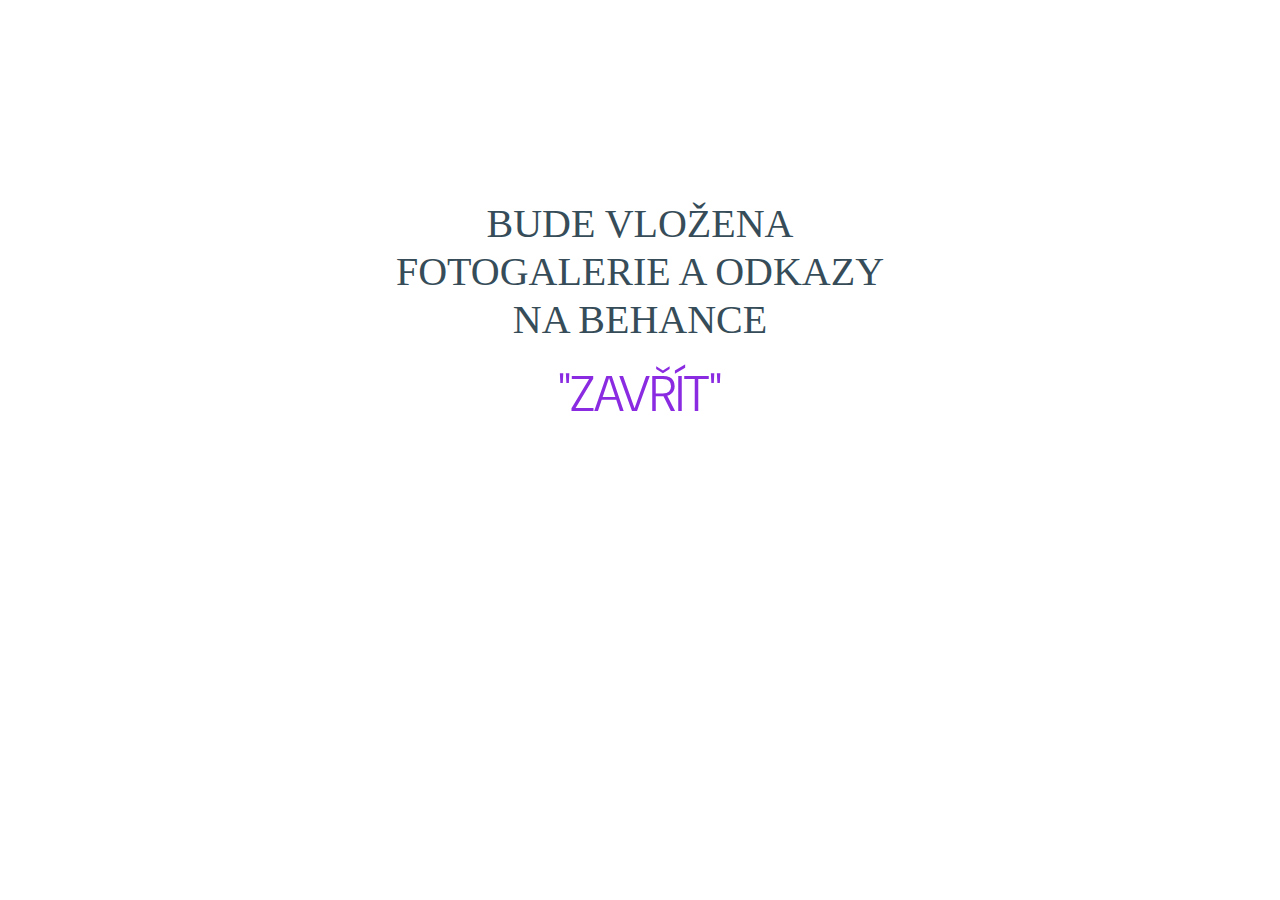
==== commit ce343192: "temata a galerie" ====
--- a/contact.html
+++ b/contact.html
@@ -26,185 +26,23 @@
   <body data-spy="scroll" data-target=".site-navbar-target" data-offset="300">
 
     
-    <div class="site-wrap" id="home-section">
-
-      <div class="site-mobile-menu site-navbar-target">
-        <div class="site-mobile-menu-header">
-          <div class="site-mobile-menu-close mt-3">
-            <span class="icon-close2 js-menu-toggle"></span>
-          </div>
-        </div>
-        <div class="site-mobile-menu-body"></div>
-      </div>
-
-
-
-      <header class="site-navbar site-navbar-target" role="banner">
-
-        <div class="container">
-          <div class="row align-items-center position-relative">
-
-            <div class="col-lg-4">
-              <nav class="site-navigation text-right ml-auto " role="navigation">
-                <ul class="site-menu main-menu js-clone-nav ml-auto d-none d-lg-block">
-                  <li><a href="index.html" class="nav-link">Home</a></li>
-                  <li><a href="project.html" class="nav-link">Project</a></li>
-                  <li><a href="services.html" class="nav-link">Services</a></li>
-                </ul>
-              </nav>
-            </div>
-            <div class="col-lg-4 text-center">
-              <div class="site-logo">
-                <a href="index.html">Ideal</a>
-              </div>
-
-
-              <div class="ml-auto toggle-button d-inline-block d-lg-none"><a href="#" class="site-menu-toggle py-5 js-menu-toggle text-white"><span class="icon-menu h3 text-white"></span></a></div>
-            </div>
-            <div class="col-lg-4">
-              <nav class="site-navigation text-left mr-auto " role="navigation">
-                <ul class="site-menu main-menu js-clone-nav ml-auto d-none d-lg-block">
-                  <li><a href="about.html" class="nav-link">About</a></li>
-                  <li><a href="blog.html" class="nav-link">Blog</a></li>
-                  <li class="active"><a href="contact.html" class="nav-link">Contact</a></li>
-                </ul>
-              </nav>
-            </div>
-            
-
-          </div>
-        </div>
-
-      </header>
-
     
     
     <div class="ftco-blocks-cover-1">
-        <div class="ftco-cover-1" style="background-image: url('images/hero_1.jpg');">
             <div class="container">
               <div class="row align-items-center justify-content-center">
-                <div class="col-lg-6 text-center">
-                  <h1>Contact <span class="text-primary">Ideal.</span> Now!  </h1>
-                  <p>Lorem ipsum dolor sit amet consectetur adipisicing elit.</p>
-                  
-                </div>
+                <div class="col-lg-6 text-center" style="margin-top: 200px;">
+                  <h1>BUDE VLOŽENA FOTOGALERIE A ODKAZY NA BEHANCE</h1>
+
+
+                      <a style="font-size: 50px; color: blueviolet;" href="index.html#temata">"ZAVŘÍT"</a>
+
+
               </div>
             </div>
         </div>
       </div>
 
-
-    <div class="site-section">
-      <div class="container">
-        
-        <div class="row">
-          <div class="col-lg-8 mb-5" >
-            <form action="#" method="post">
-              <div class="form-group row">
-                <div class="col-md-6 mb-4 mb-lg-0">
-                  <input type="text" class="form-control" placeholder="First name">
-                </div>
-                <div class="col-md-6">
-                  <input type="text" class="form-control" placeholder="First name">
-                </div>
-              </div>
-
-              <div class="form-group row">
-                <div class="col-md-12">
-                  <input type="text" class="form-control" placeholder="Email address">
-                </div>
-              </div>
-
-              <div class="form-group row">
-                <div class="col-md-12">
-                  <textarea name="" id="" class="form-control" placeholder="Write your message." cols="30" rows="10"></textarea>
-                </div>
-              </div>
-              <div class="form-group row">
-                <div class="col-md-6 mr-auto">
-                  <input type="submit" class="btn btn-block btn-primary text-white py-3 px-5" value="Send Message">
-                </div>
-              </div>
-            </form>
-          </div>
-          <div class="col-lg-4 ml-auto">
-            <div class="bg-white p-3 p-md-5">
-              <h3 class="text-black mb-4">Contact Info</h3>
-              <ul class="list-unstyled footer-link">
-                <li class="d-block mb-3">
-                  <span class="d-block text-black">Address:</span>
-                  <span>34 Street Name, City Name Here, United States</span></li>
-                <li class="d-block mb-3"><span class="d-block text-black">Phone:</span><span>+1 242 4942 290</span></li>
-                <li class="d-block mb-3"><span class="d-block text-black">Email:</span><span>info@yourdomain.com</span></li>
-              </ul>
-            </div>
-          </div>
-        </div>
-      </div>
-    </div>
-
-    
-    <footer class="site-footer">
-      <div class="container">
-        <div class="row">
-          <div class="col-md-6">
-            <div class="row">
-              <div class="col-md-7">
-                <h2 class="footer-heading mb-4">About Us</h2>
-                <p>Far far away, behind the word mountains, far from the countries Vokalia and Consonantia, there live the blind texts. </p>
-
-              </div>
-              <div class="col-md-4 ml-auto">
-                <h2 class="footer-heading mb-4">Features</h2>
-                <ul class="list-unstyled">
-                  <li><a href="#">About Us</a></li>
-                  <li><a href="#">Testimonials</a></li>
-                  <li><a href="#">Terms of Service</a></li>
-                  <li><a href="#">Privacy</a></li>
-                  <li><a href="#">Contact Us</a></li>
-                </ul>
-              </div>
-
-            </div>
-          </div>
-          <div class="col-md-4 ml-auto">
-
-            <div class="mb-5">
-              <h2 class="footer-heading mb-4">Subscribe to Newsletter</h2>
-              <form action="#" method="post" class="footer-suscribe-form">
-                <div class="input-group mb-3">
-                  <input type="text" class="form-control border-secondary text-white bg-transparent" placeholder="Enter Email" aria-label="Enter Email" aria-describedby="button-addon2">
-                  <div class="input-group-append">
-                    <button class="btn btn-primary text-white" type="button" id="button-addon2">Subscribe</button>
-                  </div>
-                </div>
-            </div>
-
-
-            <h2 class="footer-heading mb-4">Follow Us</h2>
-            <a href="#about-section" class="smoothscroll pl-0 pr-3"><span class="icon-facebook"></span></a>
-            <a href="#" class="pl-3 pr-3"><span class="icon-twitter"></span></a>
-            <a href="#" class="pl-3 pr-3"><span class="icon-instagram"></span></a>
-            <a href="#" class="pl-3 pr-3"><span class="icon-linkedin"></span></a>
-            </form>
-          </div>
-        </div>
-        <div class="row pt-5 mt-5 text-center">
-          <div class="col-md-12">
-            <div class="border-top pt-5">
-              <p>
-            <!-- Link back to Colorlib can't be removed. Template is licensed under CC BY 3.0. -->
-            Copyright &copy;<script>document.write(new Date().getFullYear());</script> All rights reserved | This template is made with <i class="icon-heart text-danger" aria-hidden="true"></i> by <a href="https://colorlib.com" target="_blank" >Colorlib</a>
-            <!-- Link back to Colorlib can't be removed. Template is licensed under CC BY 3.0. -->
-            </p>
-            </div>
-          </div>
-
-        </div>
-      </div>
-    </footer>
-
-    </div>
 
     <script src="js/jquery-3.3.1.min.js"></script>
     <script src="js/popper.min.js"></script>
--- a/css/style.css
+++ b/css/style.css
@@ -1,108 +1,135 @@
-.preloader {
-  background-color: #f7f7f7;
-  width: 100%;
-  height: 100%;
-  position: fixed;
-  top: 0;
+/*--------------------------------------------------------------
+# Our Portfolio
+--------------------------------------------------------------*/
+.portfolio {
+  padding: 60px 0;
+}
+
+.portfolio #portfolio-flters {
+  padding: 0;
+  margin: 0 0 35px 0;
+  list-style: none;
+  text-align: center;
+}
+
+.portfolio #portfolio-flters li {
+  cursor: pointer;
+  margin: 0 15px 15px 0;
+  display: inline-block;
+  padding: 10px 20px;
+  font-size: 12px;
+  line-height: 20px;
+  color: #777;
+  border-radius: 4px;
+  text-transform: uppercase;
+  background: white;
+  margin-bottom: 5px;
+  transition: all 0.3s ease-in-out;
+}
+
+.portfolio #portfolio-flters li:hover, .portfolio #portfolio-flters li.filter-active {
+  background: #70b9b0;
+  color: #fff;
+}
+
+.portfolio #portfolio-flters li:last-child {
+  margin-right: 0;
+}
+
+.portfolio .portfolio-item {
+  background: #073839;
+  overflow: hidden;
+  min-height: 200px;
+  position: relative;
+  border-radius: 4px;
+  margin: 0 0 30px 0;
+}
+
+.portfolio .portfolio-item img {
+  transition: all 0.3s ease-in-out;
+}
+
+.portfolio .portfolio-item .portfolio-info {
+  opacity: 0;
+  position: absolute;
+  transition: all .3s linear;
+  text-align: center;
+  top: 10%;
   left: 0;
   right: 0;
-  bottom: 0;
-  z-index: 999999;
-  -webkit-transition: .6s;
-  -o-transition: .6s;
-  transition: .6s;
-  margin: 0 auto
-}
-
-.preloader .preloader-circle {
-  width: 100px;
-  height: 100px;
-  position: relative;
-  border-style: solid;
-  border-width: 3px;
-  border-top-color: #800098;
-  border-bottom-color: transparent;
-  border-left-color: transparent;
-  border-right-color: transparent;
-  z-index: 10;
-  border-radius: 50%;
-  -webkit-box-shadow: 0 1px 5px 0 rgba(35, 181, 185, 0.15);
-  box-shadow: 0 1px 5px 0 rgba(35, 181, 185, 0.15);
-  background-color: #ffffff;
-  -webkit-animation: zoom 2000ms infinite ease;
-  animation: zoom 2000ms infinite ease;
-  -webkit-transition: .6s;
-  -o-transition: .6s;
-  transition: .6s
-}
-
-.preloader .preloader-circle2 {
-  border-top-color: #0078ff
-}
-
-.preloader .preloader-img {
+}
+
+.portfolio .portfolio-item .portfolio-info h3 {
+  font-size: 22px;
+}
+
+.portfolio .portfolio-item .portfolio-info h3 a {
+  color: #fff;
+  font-weight: bold;
+}
+
+.portfolio .portfolio-item .portfolio-info a i {
+  color: #70b9b0;
+  font-size: 24px;
+}
+
+.portfolio .portfolio-item:hover img {
+  opacity: 0.4;
+  transform: scale(1.1);
+}
+
+.portfolio .portfolio-item:hover .portfolio-info {
+  opacity: 1;
+  top: calc(50% - 30px);
+}
+
+.portfolio-modal .modal-dialog {
+  max-width: 70vw;
+  text-align: center;
+  align-items: center;
+}
+
+@media (max-width: 767px) {
+.portfolio-modal .modal-dialog {
+  max-width: 100vw;
+  text-align: center;
+  align-items: center;
+  margin-top: 30px;
+}
+}
+
+.icon-menu{
+  margin-top: 20px !important;
+  margin-right: 40px;
+}
+
+.close-modal {
   position: absolute;
-  top: 50%;
-  z-index: 200;
-  left: 0;
-  right: 0;
-  margin: 0 auto;
-  text-align: center;
-  display: inline-block;
-  -webkit-transform: translateY(-50%);
-  -ms-transform: translateY(-50%);
-  transform: translateY(-50%);
-  padding-top: 6px;
-  -webkit-transition: .6s;
-  -o-transition: .6s;
-  transition: .6s
-}
-
-.preloader .preloader-img img {
-  max-width: 55px
-}
-
-.preloader .pere-text strong {
-  font-weight: 800;
-  color: #dca73a;
-  text-transform: uppercase
-}
-
-@-webkit-keyframes zoom {
-  0% {
-      -webkit-transform: rotate(0deg);
-      transform: rotate(0deg);
-      -webkit-transition: .6s;
-      -o-transition: .6s;
-      transition: .6s
-  }
-
-  100% {
-      -webkit-transform: rotate(360deg);
-      transform: rotate(360deg);
-      -webkit-transition: .6s;
-      -o-transition: .6s;
-      transition: .6s
-  }
-}
-
-@keyframes zoom {
-  0% {
-      -webkit-transform: rotate(0deg);
-      transform: rotate(0deg);
-      -webkit-transition: .6s;
-      -o-transition: .6s;
-      transition: .6s
-  }
-
-  100% {
-      -webkit-transform: rotate(360deg);
-      transform: rotate(360deg);
-      -webkit-transition: .6s;
-      -o-transition: .6s;
-      transition: .6s
-  }
-}
+  top: 1.5rem;
+  right: 1.5rem;
+  width: 2rem;
+  height: 2rem;
+  cursor: pointer;
+  background-color: transparent;
+}
+.close-modal:hover {
+  opacity: 0.3;
+}
+
+.close-modal {
+  position: absolute;
+  top: 1.5rem;
+  right: 1.5rem;
+  width: 2rem;
+  height: 2rem;
+  cursor: pointer;
+  background-color: transparent;
+}
+.close-modal:hover {
+  opacity: 0.3;
+}
+
+
 
 .fixed-top {
   position: fixed;
@@ -688,7 +715,6 @@
 
 @media screen and (max-width: 768px) {
   .fh5co-cover {
-    heifght: inherit;
     padding: 3em 0;
   }
 }
@@ -1071,12 +1097,15 @@
     box-shadow: none !important; }
 
 .site-section {
-  padding: 2.5em 0; }
+  /* padding: 2.5em 0;  */
+}
   @media (min-width: 768px) {
     .site-section {
-      padding: 5em 0; } }
+      /* padding: 5em 0;  */
+    } }
   .site-section.site-section-sm {
-    padding: 4em 0; }
+    /* padding: 4em 0;  */
+  }
 
 .site-footer {
   padding: 4em 0;
@@ -1261,7 +1290,7 @@
     padding: 0;
     margin-bottom: 0; }
     .site-navbar .site-navigation .site-menu .active {
-      color: white!important; }
+      color: #7C7447!important; }
     .site-navbar .site-navigation .site-menu a {
       text-decoration: none !important;
       display: inline-block; }
@@ -1594,7 +1623,8 @@
     color: #fff; }
 
 .site-section {
-  padding: 7rem 0; }
+  /* padding: 7rem 0;  */
+}
   @media (max-width: 991.98px) {
     .site-section {
       padding: 3rem 0; } }
